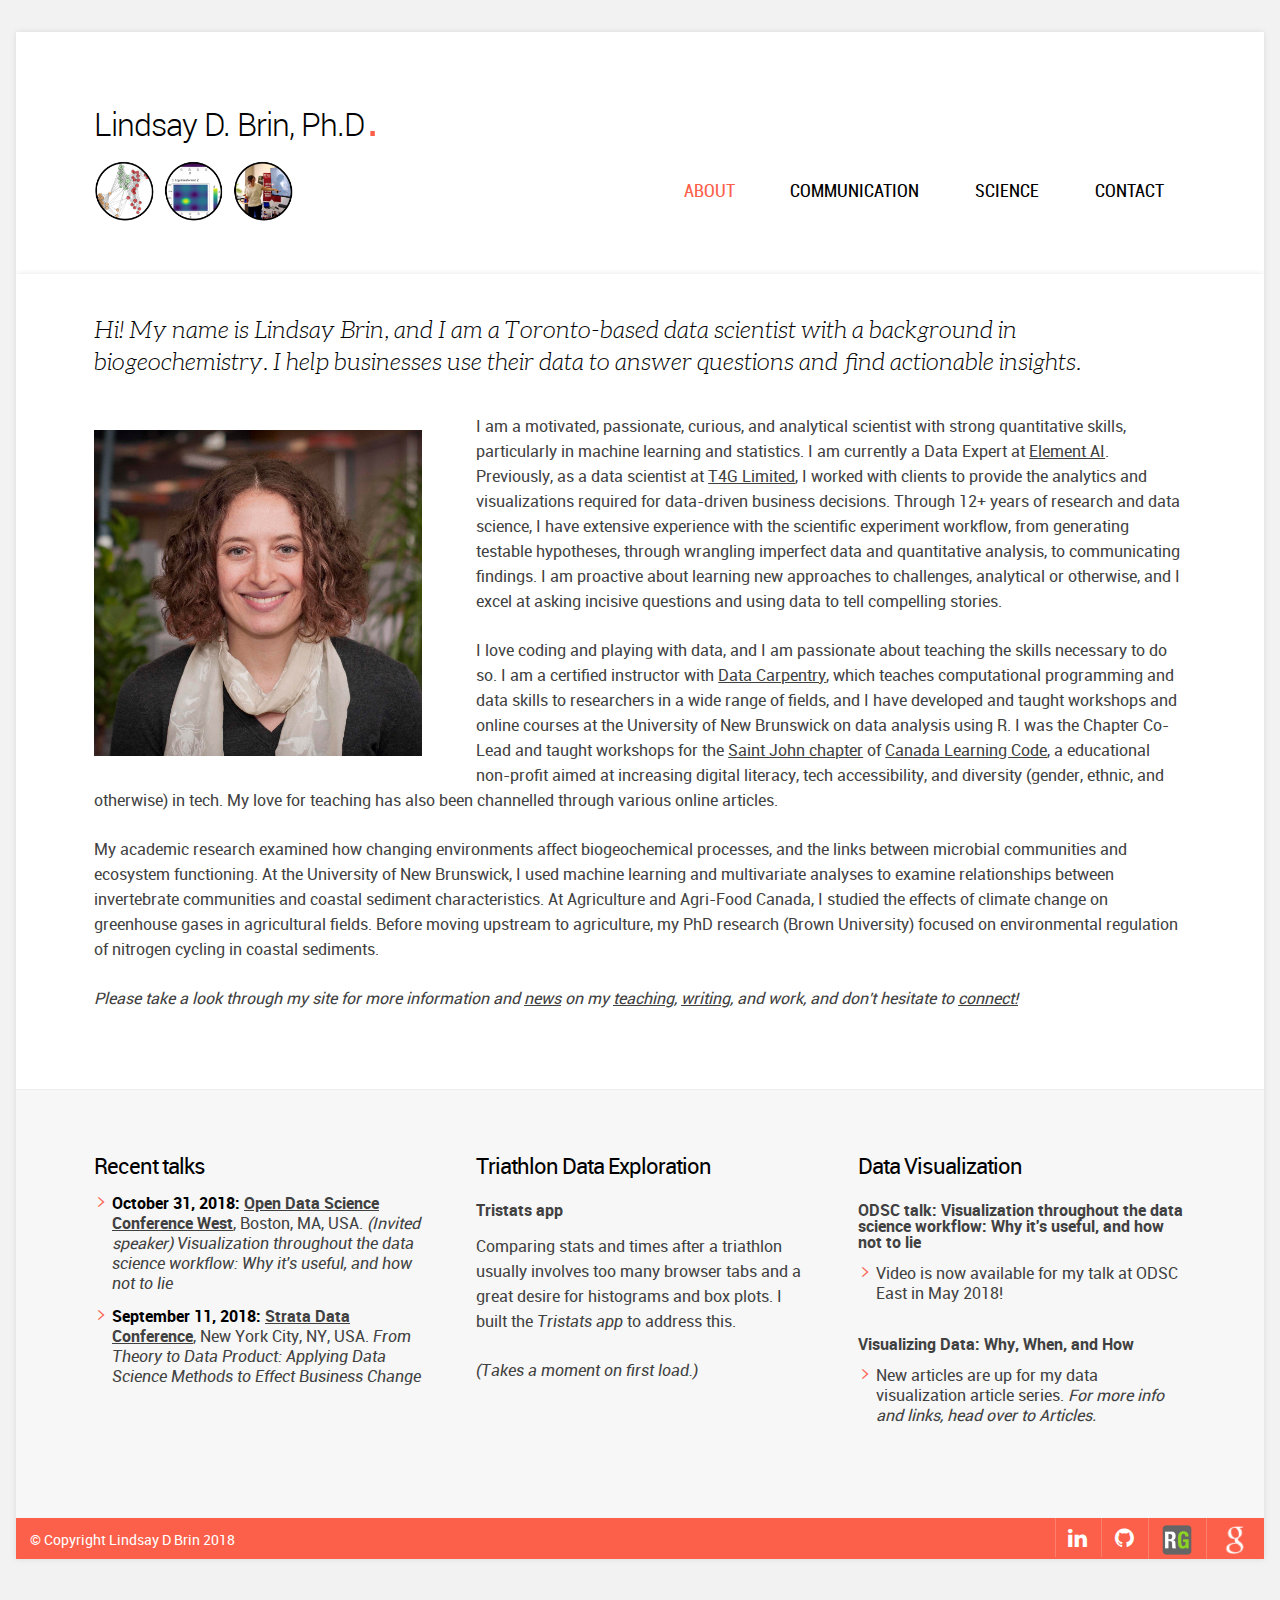
==== index.html @ 1ea26892 "First commit" ====
<!DOCTYPE html>
<!--[if lt IE 7]>      <html class="no-js lt-ie9 lt-ie8 lt-ie7"> <![endif]-->
<!--[if IE 7]>         <html class="no-js lt-ie9 lt-ie8"> <![endif]-->
<!--[if IE 8]>         <html class="no-js lt-ie9"> <![endif]-->
<!--[if gt IE 8]><!--> <html class="no-js"> <!--<![endif]-->
    <head>
        <meta charset="utf-8">
        <!--[if IE]><meta http-equiv="X-UA-Compatible" content="IE=edge,chrome=1"><![endif]-->
        <meta content="width=device-width, initial-scale=1, maximum-scale=1, user-scalable=no" name="viewport">
        <meta content="black" name="apple-mobile-web-app-status-bar-style">

        <title>Lindsay D. Brin</title>
        <meta name="description" content="">

         <link rel="stylesheet" type="text/css" href="css/normalize.min.css">
         <link rel="stylesheet" type="text/css" href="css/main.css">
         <link rel="stylesheet" type="text/css" href="css/flexslider.css">
         <link rel="stylesheet" type="text/css" href="css/font-awesome.css">
         <link rel="stylesheet" type="text/css" href="js/fancybox/jquery.fancybox.css?v=2.1.4" media="screen" />
         <link rel="stylesheet" type="text/css" href="rs-plugin/css/settings.css" media="screen" />
         <script src="js/vendor/modernizr-2.6.2-respond-1.1.0.min.js"></script>
    </head>
    <body>

    <!--[if lt IE 7]>
        <p class="chromeframe">You are using an outdated browser. <a href="http://browsehappy.com/">Upgrade your browser today</a> or <a href="http://www.google.com/chromeframe/?redirect=true">install Google Chrome Frame</a> to better experience this site.</p>
    <![endif]-->


    <!-- Start Outter Wrapper -->
    <div class="outter-wrapper">

                  <!-- Start Main Navigation -->
                	<div class="header-container wrapper">
                	    <header class="clearfix">
                            <h2>Lindsay D. Brin, Ph.D</h2>
                	    	<a  class="active" href="index.html"><img src="img/Circles-logo.png" width="200" alt="Logo" /></a>
                	        <nav id="nav-wrap">
                	        		<ul class="nav" id="nav">
                	            	<li><a class = "active" href="index.html">About</a></li>
                                <li class="nav-parent"><a href="articles.html">Communication</a>
                                  <ul>
                                    <li><a href="articles.html">Articles</a></li>
                                    <li><a href="teaching.html">Teaching & Talks</a></li>
                                    <li><a href="media.html">Media</a></li>
                                  </ul>
                                </li>
                                <li class="nav-parent"><a href="research.html">Science</a>
                                  <ul>
                                    <li><a href="research.html">Research</a></li>
                                    <li><a href="publications.html">Publications and Presentations</a></li>
                                  </ul>
                                </li>
                                <li class="last"><a href="contact.html">Contact</a></li>
                              </ul>
                	        </nav>
                	    </header>
                	</div>
                	<!-- End Main Navigation -->
    </div>
    <!-- End Outter Wrapper -->



    <!-- Start Outter Wrapper / Feature Image -->
    <!--
    <div class="outter-wrapper feature">
    	<img src="img/mock-small.jpg" alt="mock" />
    </div>
    -->
    <!-- End Outter Wrapper -->


    <div class="outter-wrapper">
    	 <!-- Start Main Body -->
    	        <div class="main-container">
    	            <div class="main wrapper clearfix">
    	            	<!-- Start Main Content -->

    	                <div class="main-content">

    	                	<!-- Start Post -->
    	                	<div class="clearfix">
    	                	   <!-- <h1>Lindsay D Brin</h1> -->


    	                       <div>
                               <br />
    	                       		<p class="lead"> Hi!  My name is Lindsay Brin, and I am a Toronto-based data scientist with a background in biogeochemistry. I help businesses use their data to answer questions and find actionable insights. </p>

    	                       		<div class="third">
                                  <img src="img/LindsayBrin_square_500KB.jpg" alt = "mock"/>
                                  <!-- <img src="img/home_pic.jpg" alt="mock"/> -->
    	                       		</div>
                                   <p>I am a motivated, passionate, curious, and analytical scientist with strong quantitative skills, particularly in machine learning and statistics. I am currently a Data Expert at <a href = "https://www.elementai.com"><u>Element AI</u></a>. Previously, as a data scientist at <a href = "http://www.t4g.com/work/services/analytics/"><u>T4G Limited</u></a>, I worked with clients to provide the analytics and visualizations required for data-driven business decisions. Through 12+ years of research and data science, I have extensive experience with the scientific experiment workflow, from generating testable hypotheses, through wrangling imperfect data and quantitative analysis, to communicating findings. I am proactive about learning new approaches to challenges, analytical or otherwise, and I excel at asking incisive questions and using data to tell compelling stories. </p>

                                   <p>I love coding and playing with data, and I am passionate about teaching the skills necessary to do so. I am a certified instructor with <a href="http://www.datacarpentry.org"><u> Data Carpentry</u></a>, which teaches computational programming and data skills to researchers in a wide range of fields, and I have developed and taught workshops and online courses at the University of New Brunswick on data analysis using R. I was the Chapter Co-Lead and taught workshops for the <a href="https://www.facebook.com/learningcodenb/"><u>Saint John chapter</u></a> of <a href = "https://www.canadalearningcode.ca"><u>Canada Learning Code</u></a>, a educational non-profit aimed at increasing digital literacy, tech accessibility, and diversity (gender, ethnic, and otherwise) in tech. My love for teaching has also been channelled through various <a href = "articles.html">online articles</a>. </p>

                                   <p> My academic research examined how changing environments affect biogeochemical processes, and the links between microbial communities and ecosystem functioning. At the University of New Brunswick, I used machine learning and multivariate analyses to examine relationships between invertebrate communities and coastal sediment characteristics. At Agriculture and Agri-Food Canada, I studied the effects of climate change on greenhouse gases in agricultural fields. Before moving upstream to agriculture, my PhD research (Brown University) focused on environmental regulation of nitrogen cycling in coastal sediments.</p>

                                   <i><p> Please take a look through my site for more information and <a href="media.html"><u>news</u></a> on my <a href="teaching.html"><u>teaching</u></a>, <a href = "articles.html"><u>writing</u></a>, and work, and don't hesitate to <a href="contact.html"><u>connect!</u></a></p></i>

    	                       </div>

    						<!-- Finish Main Content -->
    	                	</div>
    	                </div>

    	        	</div> <!-- #main -->
    	        </div> <!-- #main-container -->


<!-- Widget Footer Goes Here -->

<!-- Start Widget Footer -->
		<div class="widget-footer main clearfix">
			<div class="wrapper clearfix">

				<!-- Start Column -->
				<div class="third widget">
					<h4>Recent talks</h4>
					<ul>

                        <li> <b> October 31, 2018: <a href="https://odsc.com/california"><u>Open Data Science Conference West</u></a></b>, Boston, MA, USA. <i>(Invited speaker)</i> <em>Visualization throughout the data science workflow: Why it's useful, and how not to lie</em> </li>

                        <li> <b> September 11, 2018: <a href="https://conferences.oreilly.com/strata/strata-ny"><u>Strata Data Conference</u></a></b>, New York City, NY, USA. <em>From Theory to Data Product: Applying Data Science Methods to Effect Business Change</em></a> </li>
					</ul>
				</div>

				<!-- Start Column -->
				<div class="third widget">
					<h4>Triathlon Data Exploration</h4>
          <h6><a href = "https://tristats.herokuapp.com"> Tristats app</h6>
					<p>
            Comparing stats and times after a triathlon usually involves too many browser tabs and a great desire for histograms and box plots.  I built the <em>Tristats app</em> to address this.</a>
          </p>
          <p>
            <em>(Takes a moment on first load.)</em>
          </p>

				</div>

				<!-- Start Column -->
				<div class="third widget last">
					<h4> Data Visualization</h4>
					<ul>
            <h6> <a href = "https://youtu.be/FnkOnIbamPU">ODSC talk: Visualization throughout the data science workflow: Why it's useful, and how not to lie </h6>
              <li>
                Video is now available for my talk at ODSC East in May 2018!</a>
              </li>
            <h6><a href = "http://www.t4g.com/insights/data-visualization-data-science-workflow-1/">Visualizing Data: Why, When, and How</a></h6>
              <li>
                New articles are up for my data visualization article series. <i><a href = "articles.html">For more info and links, head over to Articles.</i></a>
              </li>
          </ul>
                </div>


				<!-- Start Column -->
				<div class="third widget last">

					<h4>  </h4>
					<ul>
                    </ul>
				</div>

			</div>
		</div>
<!-- End Widget Footer -->



    	<!-- Start Footer -->
    	<footer>
    		<div class="clearfix">
    			<div class="foot right">
    				<!-- Social Media icons -->
            <ul class="social-link">
              <li>
                <a href="https://www.linkedin.com/in/lindsaydbrin/"><em class="icon-linkedin"></em></a>
              </li>
              <li>
                <a href="https://github.com/lindsaydbrin"><em class="icon-github"></em></a>
              </li>
              <li>
                <a href="https://www.researchgate.net/profile/Lindsay_Brin/"> <img src="img/icon-researchgate.png" height="30" alt="mock" /> </a>
              </li>
              <li>
                <a href="http://scholar.google.ca/citations?user=WDHsIPwAAAAJ&hl=en"> <img src="img/icon-googlewhite.png" height="30"></em></a>
              </li>
    				</ul>
    			</div>
    			<!-- Copyright Info -->
    			<div class="foot left">&copy; Copyright Lindsay D Brin 2018</div>
    		</div>
    	</footer>

		<!-- Finish Outer Wrapper -->
		</div>




		<!-- Start Scripts -->
		<script type="text/javascript" src="js/vendor/jquery-1.8.3.min.js"></script>

		<script type="text/javascript" src="js/fitvids.min.js"></script>
		<script type="text/javascript" src="js/fancybox/jquery.fancybox.js?v=2.1.4"></script>
		<script type="text/javascript" src="js/placeholder.js"></script>
		<script type="text/javascript" src="js/jquery.flexslider-min.js"></script>
		<script type="text/javascript" src="js/mosaic.1.0.1.min.js"></script>
		<script type="text/javascript" src="js/cleantabs.jquery.js"></script>
		<script type="text/javascript" src="rs-plugin/js/jquery.themepunch.plugins.min.js"></script>
		<script type="text/javascript" src="rs-plugin/js/jquery.themepunch.revolution.min.js"></script>
		<script type="text/javascript" src="js/rs-slider.js"></script>
		<script type="text/javascript" src="js/main.js"></script>


		<!-- Start Google Analytics -->
		<script>
			var _gaq=[['_setAccount','UA-XXXXX-X'],['_trackPageview']];
			(function(d,t){var g=d.createElement(t),s=d.getElementsByTagName(t)[0];
			g.src=('https:'==location.protocol?'//ssl':'//www')+'.google-analytics.com/ga.js';
			s.parentNode.insertBefore(g,s)}(document,'script'));
		</script>

	</body>
</html>
---- css/main.css ----
/*
Theme Name: Soap
Description: Creative Business Portfolio
Theme URI: http://themeforest.net/
Author: Kenny Williams
Author URI: http://make-lemonade.co  // http://hirekenny.com.au
Version: 1.0
*/


/* ==========================================================================
   TABLE OF CONTENTS
   
   01. Theme Base Settings
   02. Theme Colors
   03. Logo
   04. Main Navigation Styles
   05. Main Container General Layout Styles
   06. Typography
   07. Block Elements
   08. Lists
   09. Paging and Comments
   10. Graphs
   11. Buttons
   12. Tables
   13. Forms
   14. Mosaic Styles
   15. Columns
   16. Pricing Table
   17. Message Boxes
   18. Tabs
   19. Toggles
   20. Isotope styles
   21. Widget Footer Styles
   22. Footer Styles
   23. Author's custom styles
   24. Media Queries 768
   25. Media Queries 600
   26. Media Queries 480
   27. Media Queries 1140
   28. Fonts
   29. Helper classes
   30. Print styles
   
   ========================================================================== */




/* ==========================================================================
   01. Theme Base Settings
   ========================================================================== */
   
body { font-size: 1em; line-height: 1.4; padding: 2em 1em 4em; }
::-moz-selection { background: #b3d4fc; text-shadow: none; }
::selection { background: #b3d4fc; text-shadow: none; }
.chromeframe { margin: 0.2em 0; background: #ccc; color: #000; padding: 0.2em 0;}
img { vertical-align: middle; border: none; }
a{ text-decoration: none; }
ol, ul{ margin: 0; padding: 0; }
body {-webkit-font-smoothing: antialiased; font-smooth: always; text-shadow: 1px 1px 1px rgba(0,0,0,0.004); font: 16px/25px 'robotoregular'; }
.outter-wrapper{ background-color: #fff; max-width: 1440px; margin: 0 auto; 
-webkit-box-shadow:  0px 0px 6px 0px rgba(0, 0, 0, .1); 
box-shadow:  0px 0px 6px 0px rgba(0, 0, 0, .1);
padding: 0em;
}
.wrapper { max-width: 1140px; margin: 0 auto; padding: 1.5em; -webkit-box-sizing: border-box; -moz-box-sizing: border-box; box-sizing: border-box; }



/* ==========================================================================
   02. Theme Colours
   ========================================================================== */
body{
   	background: url(../img/tile.png) repeat 0 0 #f2f2f2;  /* Background for Site */
}

html, button, input, select, textarea, a { 
	color: #414141; /* General Body Text Color*/
}

.main ul li:before, h1, h1 a, h3, h2 span, h4 span, h5 span, h6 span, .main a:hover, .feature a:hover, cite, nav a.active, #nav a:hover, #nav ul a:hover,  
.more:before, ol > li:before, .cta a:hover, .error[generated=true], #nav ul li a:hover, ul.pagination li a.active, ul.comments h5 a, h2:after, .tweet a, 
.meta.option-set a.selected, .tp-caption.heading:after, .tp-caption.cite, .icon-thirds li:hover em:before,  .tab-nav li.active, ul.toggle .toggle-btn.active,
.boxed ul.social-link a:hover, .boxed h5{
	color: #fc604a; /* Feature Color*/
}
   
a.btn, input[type=button], input[type=submit], #menu-icon, ol.graphs > li div, .highlight,
.flex-control-paging li a.flex-active, ul.pagination .left a:hover, ul.pagination .right a:hover, ul.paging a:hover span, footer, .price.price-feature h3, 
.btn.active:hover, .tp-caption.btn a{
	background-color: #fc604a; /* Button Back Ground Color*/
	color: #fff; /* Button Text Color*/
}

a.btn:hover, input[type=button]:hover, input[type=submit]:hover, #menu-icon.active, .btn.active, .price h3, .tp-caption.btn a:hover  {
	background-color: #646d72; /* Button Back Ground Color on Hover*/
	color: #fff;
}

h1 span, h2, h3 span, h2 a, h4, h5, .nav a, #response .success, .success:before, #response .failure, pre, .main h1 a:hover,  
strong, b, .lead, .main table th, blockquote, .more, .cta a, .tweet, ul.pagination li a, ul.comments h5 a:hover, .caption h1{
	color: #000000; /* Headings Color*/
} 

.tweet{
	color: #55575b;	
}

h6.tags a, .meta, .meta a, aside ul li a, aside ul li, .widget-footer .tweet:before, .text-seperator h5, .boxed ul.social-link a{
	color: #cacaca;
}
hr, hr.dash, hr.dots, .right-aside, blockquote.right, .widget-footer, .widget-footer .fourth.widget, fieldset, .main table, .main table th, .main table td, .main ul.meta li,
.recentwork, .text-seperator, .tab-nav li.active, .tab-content-block, .tab-nav li, ul.toggle li, .boxed ul.social-link{
	border-color: #ededed!important;
}





/* ==========================================================================
   03. Logos
   ========================================================================== */  
.logo{
	max-width: 146px; /* Update width to suite your own logo size */
}





/* ==========================================================================
   04. Main Navigation Styles
   ========================================================================== */
.logo{
	display: inline-block;
	float: left;
}   
.logo img, .logo-foot img{
	width: 100%;
}   
.header-container nav{
	float: right;
	margin-top: 10px;
}
.header-container .nav li{
	float: left;
	position: relative;
	margin: 0 .4em;
}
.nav a{
	text-transform: uppercase;
	white-space: nowrap;
	-webkit-transition: all 250ms ease-in-out;
	-moz-transition: all 250ms ease-in-out;
	-ms-transition: all 250ms ease-in-out;
	-o-transition: all 250ms ease-in-out;
	transition: all 250ms ease-in-out;
	font: 18px 'RobotoCondensed';
	padding: 0.3em 1.2em 0.5em;
}
.nav-parent a{
	-webkit-transition: all 0ms ease-in-out;
	-moz-transition: all 0ms ease-in-out;
	-ms-transition: all 0ms ease-in-out;
	-o-transition: all 0ms ease-in-out;
	transition: all 0ms ease-in-out;
}

#menu-icon {
	display: none;
	font-family: 'RobotoCondensed';
	font-size: 20px;
	-webkit-transition: all 250ms ease-in-out;
	-moz-transition: all 250ms ease-in-out;
	-ms-transition: all 250ms ease-in-out;
	-o-transition: all 250ms ease-in-out;
	transition: all 250ms ease-in-out;
}
#menu-icon span{
	width: 32px;
	height: 23px;
	display: inline-block;
	padding-right: 10px;
	position: relative;
	top: -2px;
}
#menu-icon span img{
	width: 100%;	
}
nav #nav{
	margin-top: 10px;
}
#nav ul {
	position: absolute;
	display: none;
	min-width: 160px;
	z-index: 10000;
	background: #fff;
	margin-top: 0;
	border-bottom: 5px solid #fc604a;
	-webkit-box-sizing: border-box;
	-moz-box-sizing: border-box;
	box-sizing: border-box;
	-webkit-box-shadow:  -2px 0px 2px -2px rgba(0, 0, 0, .2);
	box-shadow:  -2px 0px 2px -2px rgba(0, 0, 0, .2);
}
#nav ul li {
	float: none;
	margin: 0;
	padding-left: 10px;
	padding: 0.4em;
}
#nav ul li:first-child{
	padding-top: .7em;
}
#nav ul li a{
	padding-left: .9em;
	padding-top: .2em;
	font-size: 16px;
}
#nav li:hover > ul, #nav li.nav-parent.hover ul {
	display: block!important; 
}







/* ==========================================================================
   05. Main Container General Layout Styles
   ========================================================================== */
.header-container header{
	padding-top: 40px;
	padding-bottom: 25px;
}   
.main-container{
	padding: 15px 0 30px;
}
.main-container .wrapper{
	padding-top: 0;
}
.main-content.full{
	width: 100%;
	float: none;
}
.main-content img, .right-aside img{
	max-width: 100%;
	border: none;
	margin: 1em 0;
	-webkit-box-sizing: border-box;
	-moz-box-sizing: border-box;
	box-sizing: border-box;
}
a img{
	position: relative;
}
.right-aside{
	border-left-style: solid;
	border-left-width: 1px;
	-webkit-box-sizing: border-box;
	-moz-box-sizing: border-box;
	box-sizing: border-box;
	padding-left: 2em;
}
.right-aside img{
	width: 100%;
}
.left-aside{
	clear: right;
}
a{
	-webkit-transition: all 250ms ease-in-out;
	-moz-transition: all 250ms ease-in-out;
	-ms-transition: all 250ms ease-in-out;
	-o-transition: all 250ms ease-in-out;
	transition: all 250ms ease-in-out;
}
/* Featured Block*/
.outter-wrapper.feature{
	box-shadow: none;
	position: relative;
	z-index: 10;
}
.outter-wrapper.feature .wrapper{
	padding-bottom: 0;
	padding-top: 0;
}
.outter-wrapper.feature:after{
	-webkit-box-shadow:  2px 0px 3px -2px rgba(0, 0, 0, .2);
	box-shadow:  2px 0px 3px -2px rgba(0, 0, 0, .2);
	position: absolute;
	right: 0px;
	height: 100%;
	display: block;
	content: "";
	width: 5px;
	top: 0;
}
.outter-wrapper.feature:before{
	-webkit-box-shadow:  -2px 0px 3px -2px rgba(0, 0, 0, .2);
	box-shadow:  -2px 0px 3px -2px rgba(0, 0, 0, .2);
	position: absolute;
	left: 0px;
	height: 100%;
	display: block;
	content: "";
	width: 5px;
	top: 0;
}
.feature .flexslider, .feature .flexslider-quote{
	margin-bottom: 0;
}
.feature .flex-control-nav.flex-control-paging{
	display: none;
}
.feature iframe, .feature img{
	margin: 0;
	width: 100%;
}
.feature.map iframe{
	filter: url("data:image/svg+xml;utf8,<svg xmlns=\'http://www.w3.org/2000/svg\'><filter id=\'grayscale\'><feColorMatrix type=\'matrix\' values=\'0.3333 0.3333 0.3333 0 0 0.3333 0.3333 0.3333 0 0 0.3333 0.3333 0.3333 0 0 0 0 0 1 0\'/></filter></svg>#grayscale"); /* Firefox 10+ */
	filter: gray; /* IE6-9 */
	-webkit-filter: grayscale(99%); /* Chrome 19+ & Safari 6+ */
	-webkit-transition: all .6s ease;  /* Fade to color for Chrome and Safari */
	 /*-webkit-backface-visibility: hidden;  Fix for transition flickering */
}
.feature.map .gmnoprint{
	filter: url("data:image/svg+xml;utf8,<svg xmlns=\'http://www.w3.org/2000/svg\'><filter id=\'grayscale\'><feColorMatrix type=\'matrix\' values=\'1 0 0 0 0, 0 1 0 0 0, 0 0 1 0 0, 0 0 0 1 0\'/></filter></svg>#grayscale");
	    -webkit-filter: grayscale(0%);
}
.fullwidthbanner-container{
	width:100% !important;
	position:relative;
	padding:0;
	max-height:700px !important;
	overflow:hidden;
	border: none!important;

}



/* ==========================================================================
   06. Typography
   ========================================================================== */
h1, h2, h3, h4, h5, h6, p{
	word-wrap: break-word;
} 
p{
	margin-bottom: 1.5em;
}  
h1, h2, h3, h4, h5, h6{ 
	font-weight: normal;
	line-height: 100%;
	letter-spacing: -1px;
	margin: 25px 0 .5em;
}
h1.super{
	font-size: 100px;
	margin-bottom: -30px;
}
h1{
	font-size: 48px;
}
h2{
	font-size: 32px;
	margin-top: 15px;
}
h2:after, .tp-caption.heading:after{
	content: ".";
	font-size: 66px;
	line-height: 0;
}
h3{
	font-size: 26px;
}
h4{
	font-size: 22px;
}
h5{
	font-size: 18px;
}
h6{
	font-size: 16px;
	letter-spacing: 0px;
	position: relative;
}
blockquote h6{
	top: -1.4em;
}

ul.meta{
	margin-bottom: 12px;
}
ul.meta li:before{
	display: none;
}
.main ul.meta li{
	border-top-style: solid;
	border-top-width: 1px;
	padding: .7em 0;
	font-size: 14px;
	text-transform: uppercase;
	font-family: 'RobotoCondensed';
}
h6.date{
	margin-top: 0;
}
h6.tags a:before{
	 font-family: 'bulletsregular';
	 content: "p";
}
h1, h2, h3{
	font-family: 'RobotoLight';
}
strong, h5, h6, b, .more, ol > li:before{
	font-family: 'robotobold';
	font-weight: normal;
}
em{ 
	font-style: normal;
	font-family: 'robotoitalic'; 
}
.lead, blockquote{
	font-size: 24px;
	line-height: 32px;
	font-family: 'aleolightitalic';
}
.lead{
	margin-top: 0;
}
.highlight{
	position: relative;
	padding: 0;
	margin-right: -.2em;
	margin-left: -.2em;
	display: inline-block;
}
.highlight:before, .highlight:after{
	content: "";
	position: relative;
}
.highlight:before{
	left: 0px;
	top: 24px;
	width: 0px;
	height: 0px;
	border-style: solid;
	border-width: 26px 13px 0 0;
	border-color: #ffffff transparent transparent transparent;
	
}
.highlight:after{
	right: 0px;
	top: -24px;
	width: 0px;
	height: 0px;
	border-style: solid;
	border-width: 0 0 26px 13px;
	border-color: transparent transparent #ffffff transparent;
}

.main-container a{
	-webkit-transition: all 250ms ease-in-out;
	-moz-transition: all 250ms ease-in-out;
	-ms-transition: all 250ms ease-in-out;
	-o-transition: all 250ms ease-in-out;
	transition: all 250ms ease-in-out;
	cursor: pointer;
}




/* ==========================================================================
   07. Block Elements
   ========================================================================== */
hr { display: block; height: 1px; border: 0; border-top-style: solid; border-top-width: 1px; padding: 0; margin: 2.5em 0; }
hr.dash { display: block; height: 1px; border: 0; border-top-style: solid; border-top-width: 1px; margin: 2.5em 0; padding: 0; }
hr.dots { display: block; height: 1px; border: 0; border-top-style: solid; border-top-width: 1px; margin: 2.5em 0; padding: 0; }
.feature hr{
	border-width: 3px;
	margin-top: 0;
	margin-bottom: 0;
}
.vertical-spacer{
	height: 200px;
}
.text-seperator{
	display: block; height: 1px; border: 0; border-top-style: solid; border-top-width: 1px; padding: 0; margin: 3em 0; text-align: left;
}
.text-seperator h5{
	position: relative;
	background: #fff;
	top: -12px;
	display: inline-block;
	padding-left: 0em;
	padding-right: 1em;
	margin: 0;
	font-family: 'RobotoLight';
	text-transform: uppercase;
	font-size: 16px;
	letter-spacing: 0;
}
pre{
	font-family: Consolas,Menlo,Monaco,Lucida Console,Liberation Mono,DejaVu Sans Mono,Bitstream Vera Sans Mono,Courier New,monospace,serif;
	margin-bottom:10px;
	overflow:auto;
	width:auto;
	padding: 0 1em;
	background-color:#fff;
	background: #ffffff;
	background: url([data-uri]);
	background: -moz-linear-gradient(top,  #ffffff 0%, #ffffff 51%, #efefef 51%);
	background: -webkit-gradient(linear, left top, left bottom, color-stop(0%,#ffffff), color-stop(51%,#ffffff), color-stop(51%,#efefef));
	background: -webkit-linear-gradient(top,  #ffffff 0%,#ffffff 51%,#efefef 51%);
	background: -o-linear-gradient(top,  #ffffff 0%,#ffffff 51%,#efefef 51%);
	background: -ms-linear-gradient(top,  #ffffff 0%,#ffffff 51%,#efefef 51%);
	background: linear-gradient(to bottom,  #ffffff 0%,#ffffff 51%,#efefef 51%);
	filter: progid:DXImageTransform.Microsoft.gradient( startColorstr='#ffffff', endColorstr='#efefef',GradientType=0 );
	background-size: 100% 60px;
	line-height: 30px;
}
iframe{
	margin-top: 0em;
	margin-bottom: 1em;
	background-color: #efefef;
	width: 100%;
}
.fluid-width-video-wrapper{
	margin-bottom: 2em;
	background-color: #ffffff;
	margin-top: 0em;
}
.fluid-width-video-wrapper iframe{
	width: 100%;
	padding: 0;
	margin: 0;
}
blockquote.right, blockquote.left{
	margin: 0 3% 3%;
	-moz-box-sizing:border-box;
	-webkit-box-sizing:border-box;
	box-sizing:border-box;
}
blockquote.right{
	border-left-style: solid; 
	border-left-width: 1px;
	padding-left: 1.3em;
}
blockquote{
	margin-right: 0;
	margin-left: 0;
}
cite{
	display: block;
	font-family: 'RobotoCondensed';
	font-style: normal;
	font-size: 16px;
	text-transform: uppercase;
	margin-top: 1em;
}
.tweet, .post-type-quote{
	font-size: 28px;
	font-family: 'aleolightitalic';
	line-height: 36px;
	padding-left: 2.2em;
	position: relative;
}
.post-type-quote{
	padding-left: 0;
	margin-top: 0;
}
aside .tweet{
	font-size: 18px;
	line-height: 26px;
	padding-left: 0;
	font-family: 'aleolightitalic';
}
.tweet:before, aside .tweet .meta:before{
	content: "L";
	font-family: 'socialicoregular';
	font-size: 70px;
	color: #cad2d7;
	position: absolute;
	left: 0;
	top: 10px;
}
aside .tweet:before{
	display: none;
}
aside .tweet .meta{
	margin-top: 3em;
	position: relative;
	padding-left: 38px;
}
aside .tweet .meta:before{
	font-size: 40px;
	top: 2px;
}
aside ul li:before{
	display: none;
}
aside ul li{
	border-top: 1px solid #ededed;
	padding: .7em 0!important;
	font-size: 14px;
	text-transform: uppercase;
	font-family: 'RobotoCondensed';
}
.recentwork .mosaic-block{
	margin-bottom: .5em;
	margin-top: .5em;
}
.recentwork{
	margin-bottom: 1em;
}



/* ==========================================================================
  08. Lists
   ========================================================================== */   
.main ul, .main ol{
	margin-bottom: 12px;
}
.main ul li > ul, .main ol li > ol{
	margin-bottom: 0;
	margin-left: -5px;
}
.main ul li.parent{
	padding-bottom: 0;
}   
.main ul li, .more{
	list-style-type: none;
	line-height: 20px;
	padding-top: 5px;
	padding-bottom: 8px;
	position: relative;
	padding-left: 22px;
}
.main ul li{
	padding-left: 18px;
}
.more:before{
	content: "g";
	font-family: 'bulletsregular';
	font-size: 16px;
	left: 3px;
	top: 6px;
	position: absolute;
}
.main ul li:before{
	content: "s";
	font-family: 'bulletsregular';
	font-size: 14px;
	left: 4px;
	top: 6px;
	position: absolute;
}
.main ol{
	margin-left: 22px;
}
ol {
    counter-reset:li; /* Initiate a counter */
    margin-left:0; /* Remove the default left margin */
    padding-left:0; /* Remove the default left padding */
}
ol > li {
    position:relative; /* Create a positioning context */
    list-style:none; /
	margin: 0 0 0 1em;
	padding-top: 3px;
	padding-bottom: 5px;
	padding-left: 0px;
}
ol > li:before {
    content:counter(li) "."; /* Use the counter as content */
    counter-increment:li; /* Increment the counter by 1 */
    position:absolute;
    top:-2px;
    left:-1.5em;
    -moz-box-sizing:border-box;
    -webkit-box-sizing:border-box;
    box-sizing:border-box;
    width:1.5em;
    margin-right:8px;
    padding:4px;
    text-align:center;
}
li ol,li ul {margin-top:6px;}
ol ol li:last-child {margin-bottom:0;}

ul.archive li{
	display: inline-block;
	min-width: 40%;
}


/* ============= Sitemap ===============*/  
ul.sitemap{
	display: table;
	width: 100%;
}
ul.sitemap li{
	display: table-cell;
	padding-left: 0;
	padding: 1px;
}
ul.sitemap li a{
	background: #f5f5f5;
	display: block;
	padding: 1em;
}
ul.sitemap li:before{
	display: none;
}
ul.sitemap li ul{
	margin-left: 1em;
}
ul.sitemap li ul li{
	display: block;
	padding-left: 18px;
	padding-bottom: 1em;
}
ul.sitemap li ul li:before{
	content: "s";
	font-family: 'bulletsregular';
	font-size: 16px;
	left: 3px;
	top: 6px;
	position: absolute;
	display: block;
}
ul.sitemap li ul li a{
	background: transparent;
	padding: .2em;
}





/* ==========================================================================
  09. Paging and Comments
   ========================================================================== */ 
ul.pagination{
	text-align: center;
}
ul.pagination li:before, ul.paging li:before{
	display: none;
}
ul.pagination li, ul.paging li{
	padding-left: 0;
	display: inline;
	font-size: 20px;
	font-family: 'robotobold';
	padding: .3em;
	cursor: pointer;
}
ul.pagination li a.active{
	/* see theme colours */
}
ul.pagination .left a, ul.pagination .right a, ul.paging a span{
	color: #fff;
	font-family: 'bulletsregular';
	-webkit-border-radius: 3px;
	-moz-border-radius: 3px;
	border-radius: 3px;
	background: #e8e8e8;
	padding: .3em .5em .2em;
}
ul.pagination .right a, ul.paging .right span{
	padding-right: .4em;
	padding-left: .6em;
}
ul.pagination .left:hover, ul.pagination .right:hover{
	/* see theme colours */
}
ul.paging{
	margin-top: 30px;
}
ul.paging a{
	font-size: 18px;
}



/* ============= Comments ===============*/
ul.comments li{
	line-height: 20px;
	padding: 0em;
}
ul.comments li div{
	padding: 1em 2%;
}
ul.comments li li div{
	padding-left: 4%;
}
ul.comments li li li div{
	padding-left: 6%;
}
ul.comments li li li li div{
	padding-left: 8%;
}
ul.comments li > ul{
	margin: 0;
}
ul.comments .odd{
	background: #f5f5f5;
} 
ul.comments li:before{
	display: none;
}
ul.comments h5, ul.comments h6{
	display: inline;
	font-size: 18px;
	letter-spacing: 0;
}
ul.comments h6{
	color: #b1b4ba;
	font-size: 14px;
	margin-left: 1em;
}
ul.comments li p{
	margin-top: .5em;
	margin-bottom: .5em;
}




/* ==========================================================================
   10. Graphs
   ========================================================================== */
ol.graphs{
	margin: 0 0 2em;
}
ol.graphs > li:before{
	display: none;
}
ol.graphs > li{
	-webkit-border-radius: 3px;
	-moz-border-radius: 3px;
	border-radius: 3px;
	margin-bottom: .4em;
	font-family: 'robotobold';
	background: #f5f5f5;
	padding: 0;
}
ol.graphs > li div{
	-webkit-border-radius: 3px;
	-moz-border-radius: 3px;
	border-radius: 3px;
	padding: .2em 2%;
}
ol.graphs > li span{
	float: right;
}
.per-10{
	width: 6%;
}
.per-20{
	width: 16%;
}
.per-30{
	width: 26%;
}
.per-40{
	width: 36%;
}
.per-50{
	width: 46%;
}
.per-60{
	width: 56%;
}
.per-70{
	width: 66%;
} 
.per-80{
	width: 76%;
}
.per-90{
	width: 86%;
}
.per-100{
	width: 96%;
}





/* ==========================================================================
   11. Buttons
   ========================================================================== */
a.btn, input[type=button], input[type=submit]{
	border: none;
	color: #fff;
	font-weight: normal;
	font-size: 18px;
	-webkit-border-radius: 3px;
	-moz-border-radius: 3px;
	border-radius: 3px;
	padding: .4em 1.8em;
	white-space: nowrap;
	display: inline-block;
	-webkit-transition: all 250ms ease-in-out;
	-moz-transition: all 250ms ease-in-out;
	-ms-transition: all 250ms ease-in-out;
	-o-transition: all 250ms ease-in-out;
	transition: all 250ms ease-in-out;
	margin-bottom: .5em;
	margin-top: .5em;
}
input[type=button], input[type=submit]{
	padding: .6em 1.8em;
}
a.btn:hover{
	color: #fff;
}
a.small-btn{
	font-size: 14px;
	padding: .4em 1.2em;
}
a.xsmall-btn{
	font-size: 12px;
	padding: .2em .9em;
}
a.btn [class^="icon-"],
a.btn [class*=" icon-"]{
	padding-right: 5px;
	padding-left: 5px;
}




/* ==========================================================================
   12. Tables
   ========================================================================== */
.main table{
	border-style: solid;
	border-width: 1px;	
	text-align: left;
	width: 100%;
	background: #ffffff;
}
.main table th{
	padding: .5em;
	border-style: solid;
	border-width: 1px;	
	background-color: #ebedef;
	vertical-align: top;	
}
.main table td{
	padding: .5em;
	border-style: solid;
	border-width: 1px;	
	vertical-align: top;	
}
.main table tr:nth-child(2n+1){
	background-color: #f8f8f8;
}




/* ==========================================================================
   13. Forms
   ========================================================================== */
form{
	margin-top: 3em;
}
fieldset{
	padding: 1em;
	-webkit-border-radius: 3px;
	-moz-border-radius: 3px;
	border-radius: 3px;
	border-style: solid;
	border-width: 1px;
	margin-bottom: 1em;
}
fieldset fieldset{
	background: #ffffff;
}
label{
	font-weight: normal;
	font-family: 'robotobold';
	padding-right: 1em;
	display: block;
}
input[type=text],  input[type=email], input[type=password], textarea, input[type=tel],  input[type=range], input[type=url]{
 	border: none;
	background: #f2f2f2;
	padding: 14px 2%;
	font-family: 'RobotoLight';
	color: #969ca5;
	-webkit-border-radius: 3px;
	-moz-border-radius: 3px;
	border-radius: 3px;
	display: inline-block;
	outline: none;
	margin-bottom: 1em;
	resize: none;
	display: block;
	width: 100%;
	-webkit-appearance: none;
	-webkit-box-sizing: border-box;
	-moz-box-sizing: border-box;
	box-sizing: border-box;
}
input[type=text]:focus, textarea:focus, input[type=email]:focus, input[type=password]:focus{
 	background: #f9f9f9;
}
input.half{
	width: 48%;
	margin-right: 4%;
}
input.full, textarea.full{
	width: 100%;
}
input.field-last{
	padding: 14px 2%;
	margin-right: 0;
}
 
textarea{
	width: 100%;
	height: 140px;
	display: block;
	resize: none;
	outline: none;
}
select, input[type=radio], input[type=checkbox] {
	margin-bottom: 1em;
	margin-right: 6px;
}
.error[generated=true] {
	font-size: 14px;
	font-family: 'robotoitalic';
}




/* ==========================================================================
   14. Mosaic Styles
   ========================================================================== */
.mosaic-block {
	position:relative;
	overflow:hidden;
	width:100%;
	background:#ffffff url(../img/progress.gif) no-repeat center center;
	margin: 0 0 2em;
	border: none;
	-webkit-box-sizing: border-box;
	-moz-box-sizing: border-box;
	box-sizing: border-box;
}
.mosaic-block img{
	margin: 0;
	border: none;
}
.mosaic-backdrop {
	display:none;
	top:0;
	height:100%;
	width:100%;
	background:#fff;
}	
.mosaic-overlay {
	display:none;
	z-index:5;
	position:absolute;
	width:100%;
	height:100%;
	background:#111;
}		
.fade .mosaic-overlay {
	background:url(../img/hover-magnify.png) no-repeat center center;
	background-color: rgba(0, 0, 0, .3);
	opacity:0;
	-ms-filter: "progid:DXImageTransform.Microsoft.Alpha(Opacity=00)";
	filter:alpha(opacity=00);
	display:none;
}
.fade .mosaic-overlay.link {
	background:url(../img/hover-gotopost.png) no-repeat center center;
	background-color: rgba(0, 0, 0, .3);
	opacity:0;
	-ms-filter: "progid:DXImageTransform.Microsoft.Alpha(Opacity=00)";
	filter:alpha(opacity=00);
	display:none;
}





/* ==========================================================================
   15. Columns
   ========================================================================== */
.full{
	width: 100%;
	float: none;
} 
.half{
	width: 48%;
	margin-right: 4%;
	float: left;
}
.third{
	width: 30%;
	margin-right: 5%;
	float: left;
}
.fourth{
	width: 22%;
	margin-right: 4%;
	float: left;
}
.fifth{
	width: 18%;
	margin-right: 2.5%;
	float: left;
}
.two-thirds{
	width: 65%;
	margin-right: 5%;
	float: left;
}
.three-fourths{
	width: 74%;
	margin-right: 4%;
	float: left;
}
.two-fifths{
	width: 36%;
	margin-right: 3%;
	float: left;
}
.three-fifths{
	width: 61%;
	margin-right: 2%;
	float: left;
}
.four-fifths{
	width: 78%;
	margin-right: 4%;
	float: left;
}
.left{
	float: left;
}
.right{
	float: right;
}
.column-example div{
	min-height: 1em;
	background: #efefef;
	margin-bottom: 1em;
	-webkit-transition: all 250ms ease-in-out;
	-moz-transition: all 250ms ease-in-out;
	-ms-transition: all 250ms ease-in-out;
	-o-transition: all 250ms ease-in-out;
	transition: all 250ms ease-in-out;
	text-align: center;
}
.column-example div:hover{
	background: #fc604a;
}
.thumb-gallery .third{
	width: 33.33%;
	margin-right: 0%;
	border: 2px solid #fff;
	-webkit-box-sizing: border-box;
	-moz-box-sizing: border-box;
	box-sizing: border-box;
	float: left;
}
.thumb-gallery .third.mosaic-block{
	margin-bottom: 0;
}
.right-aside .mosaic-block, .widget-footer .mosaic-block{
	margin-bottom: .5em;
}
.boxed{
	background: #F7F7F7;
	margin-bottom: 2em;
}
.boxed img{
	margin-top: 0;
	margin-bottom: 0;
}
.boxed .inner-box{
	padding: .75em;
	padding-top: 0;
}


/* ==========================================================================
   16. Pricing and Team
   ========================================================================== */
.price{
	text-align: center;
	background: #f7f7f7;
	-webkit-box-sizing: border-box;
	-moz-box-sizing: border-box;
	box-sizing: border-box;
	margin-top: 1em;
	width: 29%;
	-webkit-transition: all 250ms ease-in-out;
	-moz-transition: all 250ms ease-in-out;
	-ms-transition: all 250ms ease-in-out;
	-o-transition: all 250ms ease-in-out;
	transition: all 250ms ease-in-out;
	-webkit-box-shadow:  0px 0px 0px 0px rgba(0, 0, 0, 0);
	box-shadow:  0px 0px 0px 0px rgba(0, 0, 0, 0);
}
.price:hover{
	-webkit-box-shadow:  0px 0px 6px 0px rgba(0, 0, 0, .2);
	box-shadow:  0px 0px 6px 0px rgba(0, 0, 0, .2);
	background: #fff;
}
.price-detail{
	padding: 1.5em;
	padding-top: .5em;
}
.price h3{
	margin: 0;
	padding: 1em;
}
.price h3 span{
	display: block;
	color: #fff;
	font-size: 48px;
	margin-top: 15px;
	font-family: 'robotobold';
}
.price h3 span span{
	display: inline-block;
	font-size: 14px;
}
.price-detail li:before{
	display: none;
}
.price-detail ul li{
	border-top: 1px solid #EDEDED;
	padding-top: .5em;
	padding-bottom: .5em;
	padding-left: 0;
}
.price-detail ul li:last-child{
	border-bottom: 1px solid #EDEDED;
}
.price-feature{
	position: relative;
	top: -1em;
	padding-bottom: 2em;
	width: 32%;
}
.boxed ul.social-link{
	border-top-width: 1px;
	border-top-style: solid;
	padding-top: .5em;
	margin-top: 1em;
}
.boxed ul.social-link li{
	display: inline-block;
	padding: .7em 0 .3em;
}
.boxed ul.social-link li:last-child{
	padding-right: 0;
}
.boxed ul.social-link a{
	 font-family: 'socialicoregular';
	 font-size: 18px;
	 -webkit-transition: all 250ms ease-in-out;
	 -moz-transition: all 250ms ease-in-out;
	 -ms-transition: all 250ms ease-in-out;
	 -o-transition: all 250ms ease-in-out;
	 transition: all 250ms ease-in-out;
	 opacity: 1;
	 padding-right: 5px;
	 text-transform: uppercase;
}
.boxed h4{
	font-size: 18px;
	margin-bottom: 0;
}
.boxed h5{
	font-family: 'RobotoCondensed';
	margin-top: 5px;
	font-size: 16px;
}
.boxed em{
	opacity: .7;
}


/* ==========================================================================
   17. Message Boxes
   ========================================================================== */
.message{
	border-width: 1px;
	border-style: solid;
	display: block;
	padding: .5em 1em;
	-webkit-box-sizing: border-box;
	-moz-box-sizing: border-box;
	box-sizing: border-box;
	-webkit-border-radius: 3px;
	border-radius: 3px;
	margin-bottom: 1em;
}
.message.success{
	border-color: #a2e29d;
	background: #e2f5e4;
}
.message.info{
	border-color: #7bb8e2;
	background: #d2e4f1;
}
.message.error{
	border-color: #fc604a;
	background: #ffd4ce;
}
.message.notice{
	border-color: #fcc84a;
	background: #fffcce;
}
.message.promo{
	background: #f5f5f5;
	padding: 1.2em 2em;
	border: none;
	font-size: 28px;
	line-height: 120%;
	text-align: center;
}
.message.promo h2{
	font-size: 28px;
	margin-top: .5em;
	margin-bottom: .5em;
}




/* ==========================================================================
   18. Tabs
   ========================================================================== */
ul.tab-nav {
	position: relative;
	width:100%;
	margin: 0 auto!important;
	top: 1px;
}
ul.tab-nav li {
	float:left;
	position:relative;
	display:block;
	background: #ededed;
	text-align:center;
	margin-right: 1px;
	-webkit-box-sizing: border-box;
	-moz-box-sizing: border-box;
	box-sizing: border-box;
	border-style: solid;
	border-width: 1px;
	border-bottom: none;
	font: 20px 'RobotoCondensed';
	padding: .5em 1em;
} 
ul.tab-nav li:before{
	display: none;
}
ul.tab-nav li:hover {
	cursor:pointer;
}
ul.tab-nav li.active {
	z-index:50;
	border: none;
	background: #fbfbfb;
	border-style: solid;
	border-width: 1px;
	border-bottom: none;
}
.tab-content-block {
	clear:both;
	position:relative;
	width: 100%;
	background: #fbfbfb;
	border-style: solid;
	border-width: 1px;
}
.tab_content {
	padding: 15px 2% 20px 2%;
	-webkit-box-sizing: border-box;
	-moz-box-sizing: border-box;
	box-sizing: border-box;
}
h3.v_nav {display: none;}
	


/* ==========================================================================
   19. Toggles
   ========================================================================== */
.toggle-btn { 
	text-decoration:none; 
	display:block;
}
.toggle-content{ 
	display:none;
}
.toggle-content.active{
	display: block;
}
ul.toggle li {
	position:relative;
	overflow:hidden;
	border-bottom-style: solid;
	border-bottom-width: 1px;
	padding-top: .75em;
	padding-right: 0;
	padding-bottom: .75em;
}
ul.toggle li:before{
	top: 13px;
}

ul.toggle{
	margin-bottom: 2.5em;
}
			
			
			
			
/* ==========================================================================
   20. Isotope styles
   ========================================================================== */
.isotope-item {
  z-index: 2;
}
.isotope-hidden.isotope-item {
  pointer-events: none;
  z-index: 1;
}
.isotope,
.isotope .isotope-item {
  -webkit-transition-duration: 0.8s;
     -moz-transition-duration: 0.8s;
      -ms-transition-duration: 0.8s;
       -o-transition-duration: 0.8s;
          transition-duration: 0.8s;
}

.isotope {
  -webkit-transition-property: height, width;
     -moz-transition-property: height, width;
      -ms-transition-property: height, width;
       -o-transition-property: height, width;
          transition-property: height, width;
}

.isotope .isotope-item {
  -webkit-transition-property: -webkit-transform, opacity;
     -moz-transition-property:    -moz-transform, opacity;
      -ms-transition-property:     -ms-transform, opacity;
       -o-transition-property:         top, left, opacity;
          transition-property:         transform, opacity;
}


.isotope.no-transition,
.isotope.no-transition .isotope-item,
.isotope .isotope-item.no-transition {
  -webkit-transition-duration: 0s;
     -moz-transition-duration: 0s;
      -ms-transition-duration: 0s;
       -o-transition-duration: 0s;
          transition-duration: 0s;
}

.isotope.infinite-scrolling {
  -webkit-transition: none;
     -moz-transition: none;
      -ms-transition: none;
       -o-transition: none;
          transition: none;
}


	



/* ==========================================================================
   21. Widget Footer Styles
   ========================================================================== */
   
.widget-footer {
	border-top-style: solid;
	border-top-width: 1px;
	padding-top: 1em;
	padding-bottom: 1.5em;
	background: #f7f7f7;
	
}
.widget-footer img{
	max-width: 100%;
}
.widget-footer .tweet{
	font-size: 18px;
	line-height: 26px;
	padding-left: 0;
	font-family: 'aleolightitalic';
}
.widget-footer .tweet:before{
	content: "L";
	font-family: 'socialicoregular';
	font-size: 36px;
	position: relative;
	left: 0;
	top: 6px;
	padding-right: 5px;
}
.widget-footer .fourth.widget{
	border-right-style: solid;
	border-right-width: 1px;
	-webkit-box-sizing: border-box;
	-moz-box-sizing: border-box;
	box-sizing: border-box;
	padding-right: 2%;
}
.widget-footer .fourth.widget.last{
	border: none;
}






/* ==========================================================================
   22. Footer Styles
   ========================================================================== */			
footer{
	font-size: 14px;
	padding: 0 1em;
}
.logo-foot{
	display: inline-block;
	padding-right: 5px;
}
ul.social-link li:before{
	display: none;
}
footer ul.social-link li{
	display: inline-block;
	border-left: 1px solid #fd806e;
	padding: .5em .8em .3em .9em;
}
footer ul.social-link li:last-child{
	padding-right: 0;
}
footer ul.social-link a{
	 font-size: 22px;
	 -webkit-transition: all 250ms ease-in-out;
	 -moz-transition: all 250ms ease-in-out;
	 -ms-transition: all 250ms ease-in-out;
	 -o-transition: all 250ms ease-in-out;
	 transition: all 250ms ease-in-out;
	 opacity: 1;
	 text-transform: uppercase;
	 color: #ffffff;
}
footer ul.social-link a:hover{
	opacity: .6;
}
.foot.left{
	padding-top: .7em;
}






/* ==========================================================================
   23. Author's custom styles
   ========================================================================== */
/* Icon Font Examples for Preview only */
.icon{
	width: 75px;
	display: inline-block;
}
.icon-thirds li{
	padding-left: 0!important;
	display: inline-block;
	width: 24%;
	font-family: "Helvetica Neue", Arial, Helvetica, Geneva, sans-serif;
	font-size: 14px;
}
.icon-thirds li:before{
	display: none;
}
.icon-thirds li:hover em:before{
	-moz-transform: scale(2) rotate(0deg) translateX(0px) translateY(0px) skewX(0deg) skewY(0deg);
	-webkit-transform: scale(2) rotate(0deg) translateX(0px) translateY(0px) skewX(0deg) skewY(0deg);
	-o-transform: scale(2) rotate(0deg) translateX(0px) translateY(0px) skewX(0deg) skewY(0deg);
	-ms-transform: scale(2) rotate(0deg) translateX(0px) translateY(0px) skewX(0deg) skewY(0deg);
	transform: scale(2) rotate(0deg) translateX(0px) translateY(0px) skewX(0deg) skewY(0deg);
}
.icon-thirds li em:before{
	padding-right: 10px;
	font-size: 16px;
}
/* End Font Examples for Preview only */










/* ==========================================================================
   24. Media Queries 768
   ========================================================================== */
@media only screen and (max-width: 768px) {
	#nav{ 
		display: none; 
	}
	
	#nav-wrap {
		position: relative;
	}
	#nav li.nav-parent{
		padding-bottom: 0;
	}
	#menu-icon {
		display: inline-block;
		cursor: pointer;
		padding: 10px;
		-webkit-border-radius: 3px;
		-moz-border-radius: 3px;
		border-radius: 3px;
	}
	nav #nav{
		margin-top: 0;
	}
	#nav {
		clear: both;
		position: absolute;
		top: 40px;
		min-width: 160px;
		z-index: 10000;
		padding: 5px;
		display: none; 
		right: 0px;
		background: #646d72;
		-webkit-border-radius: 3px 0px 3px 3px;
		border-radius: 3px 0px 3px 3px;
	}
	#nav li {
		clear: both;
		float: none;
	}
	#nav a, #nav ul a {
		font: inherit;
		background: none;
		display: inline;
		padding: 0;
		border: none;
		color: #fff;
	}
	#nav ul {
		width: auto;
		position: static;
		display: block;
		border: none;
		background: inherit;
		-webkit-box-shadow:  none;
		box-shadow:  none;
	}
	#nav ul li a{
		padding-left: 0;
	}
	#nav li{
		padding: .2em 0!important;
	}
	#nav ul{
		padding: 0!important;
	}
	#nav li > ul li{
		padding-left: 12px!important;
	}
	#nav li > ul li:last-child{
		padding-bottom: 0!important;
	}
	#masthead{
		display: block;
		height: 100%;
	}
	.header-container header{
		padding: 10px 0 5px;
	} 
	.main-content, .right-aside{
		width: 100%;
		float: none;
		border: none;
		padding-left: 0;
		padding-right: 0;
	}
	.main-container{
		padding: 25px 0 30px;
	}
	.right-aside{
		border-top: 1px solid #cad2d7;
		margin-top: 25px; 
	}
	.third, .half, .fourth, .two-thirds, ol.icon-lists li, ul.flag-lists li, .three-fourths, .foot.left, .foot.right, input.half, input.full, .fifth, .two-fifths,
	.three-fifths, .four-fifths{
		width: 100%;
		margin-right: 0%;
		float: none;
	}
	.third, .half, .fourths, .two-third, .three-fourths{
		margin-bottom: 30px;
	}
	.right-aside .half, .widget-footer .half{
		width: 49%;
		margin-right: 2%;
		float: left;
	}
	blockquote.third, blockquote.half, blockquote.fourths, blockquote.two-third{
		width: 100%;
	}
	blockquote, blockquote.right, blockquote.left{
		margin: 0;
	}
	ul.archive li{
		min-width: 28%;
	}
	.foot.left, .foot.right{
		display: block;
		text-align: center;
		margin-bottom: 20px;
	}
	ul.social-link li{
		border: none;
	}
		
	h6.tags.right, h6.date.left{
		float: none!important;
	}
	ul.sitemap{
		display: inline;
		width: 100%;
	}
	ul.sitemap li{
		display: block;
		padding-left: 0;
		padding: 1px;
	}
	.widget-footer .fourth.widget{
		margin-bottom: 30px;
		padding-bottom: 30px;
		border-bottom: 1px solid #EDEDED;
		border-right: none;
	}
	.price-feature{
		top: 0;
	}
	.icon-thirds li{
		width: 48%;
	}
	.tab-nav {display: none;}
	h3.v_nav {
		height:45px;
			line-height:45px;
			font-size:14px;
			margin: 0;
			padding: 0;
			background: #F1EEE4;
			text-align:center;
			font-weight:bold;
			margin-top: 1px;
			display: block;
			cursor: pointer;
			-webkit-touch-callout: none;
			-webkit-user-select: none;
			 -khtml-user-select: none;
			   -moz-user-select: none;
				-ms-user-select: none;
					user-select: none;
			border-bottom: 1px solid #D9D6CF;		
		}
		.tab-content-block {
			clear:both;
			position:relative;
			width: 100%;
			background: #fff;
			border: 1px solid #D9D6CF;
		}
		h3.v_nav:first-child {
			margin-top: 0;
		}
		h3.v_active {
			background: #F1EEE4;
			color: #00949c;
			z-index:50;
		}
		
 }
 




/* ==========================================================================
   25. Media Queries 600
   ========================================================================== */
@media only screen and (max-width: 600px) { 

	.logo{
		padding-bottom: 20px;
	}
	.backstretch{
		opacity: 0.2;
	}
	.cta.two-third{
		width: 100%;
		margin-right: 0%;
		float: none;
	}
	.main table{ 
		border-left: 1px solid #cad2d7;
		border-right: 1px solid #cad2d7;
		border-top: none;
		border-bottom: none;
	}	
}



/* ==========================================================================
   26. Media Queries 480
   ========================================================================== */
@media only screen and (max-width: 480px) { 
	body{
		padding: 0;	
	}
	 input[type=text],  input[type=email], input[type=password], textarea, a.btn, input[type=button], input[type=submit]{
		padding: 10px 2%;
		width: 96%;
	}
	a.btn, input[type=button]{
		text-align: center;
	}
	a.small-btn{
		font-size: 14px;
		padding: .4em 2%;
	}
	a.xsmall-btn{
		font-size: 12px;
		padding: .2em 2%;
	}
	iframe{
		max-height: 320px;
	}
	#menu-icon{
		display: block!important;
		padding-left: 3%!important;
		padding-right: 3%!important;
		width: 94%!important;
	}
	.header-container header{
		text-align: center;
	}
	.logo{
		float: none;
	}
	.header-container nav{
		float: none;
		
	}
	#nav{
		padding-left: 3%!important;
		padding-right: 3%!important;
		width: 94%!important;
		left: 0;
	}
	.hide-480{
		display: none;
	}
	.thumb-gallery .third{
		width: 100%;
	}
	.icon-thirds li{
		width: 100%;
		float: none;
	}
}


 
/* ==========================================================================
   27. Media Queries 1140
   ========================================================================== */  
@media only screen and (max-width: 1140px) {
	.wrapper { width: 100%; }
}







/* ==========================================================================
   28. Fonts
   ========================================================================== */


@font-face {
    font-family: 'aleolightitalic';
    src: url('../font/aleo-lightitalic-webfont.eot');
    src: url('../font/aleo-lightitalic-webfont.eot?#iefix') format('embedded-opentype'),
         url('../font/aleo-lightitalic-webfont.woff') format('woff'),
         url('../font/aleo-lightitalic-webfont.ttf') format('truetype'),
         url('../font/aleo-lightitalic-webfont.svg#aleolightitalic') format('svg');
    font-weight: normal;
    font-style: normal;

}

@font-face {
    font-family: 'bulletsregular';
    src: url('../font/bullets-webfont.eot');
    src: url('../font/bullets-webfont.eot?#iefix') format('embedded-opentype'),
         url('../font/bullets-webfont.woff') format('woff'),
         url('../font/bullets-webfont.ttf') format('truetype'),
         url('../font/bullets-webfont.svg#bulletsregular') format('svg');
    font-weight: normal;
    font-style: normal;

}

@font-face {
    font-family: 'robotobold';
    src: url('../font/roboto-bold-webfont.eot');
    src: url('../font/roboto-bold-webfont.eot?#iefix') format('embedded-opentype'),
         url('../font/roboto-bold-webfont.woff') format('woff'),
         url('../font/roboto-bold-webfont.ttf') format('truetype'),
         url('../font/roboto-bold-webfont.svg#robotobold') format('svg');
    font-weight: normal;
    font-style: normal;

}

@font-face {
    font-family: 'robotoitalic';
    src: url('../font/roboto-italic-webfont.eot');
    src: url('../font/roboto-italic-webfont.eot?#iefix') format('embedded-opentype'),
         url('../font/roboto-italic-webfont.woff') format('woff'),
         url('../font/roboto-italic-webfont.ttf') format('truetype'),
         url('../font/roboto-italic-webfont.svg#robotoitalic') format('svg');
    font-weight: normal;
    font-style: normal;

}


@font-face {
    font-family: 'RobotoLight';
    src: url('../font/Roboto-Light-webfont.eot');
    src: url('../font/Roboto-Light-webfont.eot?#iefix') format('embedded-opentype'),
         url('../font/Roboto-Light-webfont.woff') format('woff'),
         url('../font/Roboto-Light-webfont.ttf') format('truetype'),
         url('../font/Roboto-Light-webfont.svg#RobotoLight') format('svg');
    font-weight: normal;
    font-style: normal;

}

@font-face {
    font-family: 'robotoregular';
    src: url('../font/roboto-regular-webfont.eot');
    src: url('../font/roboto-regular-webfont.eot?#iefix') format('embedded-opentype'),
         url('../font/roboto-regular-webfont.woff') format('woff'),
         url('../font/roboto-regular-webfont.ttf') format('truetype'),
         url('../font/roboto-regular-webfont.svg#robotoregular') format('svg');
    font-weight: normal;
    font-style: normal;

}

@font-face {
    font-family: 'RobotoCondensed';
    src: url('../font/Roboto-Condensed-webfont.eot');
    src: url('../font/Roboto-Condensed-webfont.eot?#iefix') format('embedded-opentype'),
         url('../font/Roboto-Condensed-webfont.woff') format('woff'),
         url('../font/Roboto-Condensed-webfont.ttf') format('truetype'),
         url('../font/Roboto-Condensed-webfont.svg#RobotoCondensed') format('svg');
    font-weight: normal;
    font-style: normal;

}


@font-face {
    font-family: 'socialicoregular';
    src: url('../font/socialico-webfont-webfont.eot');
    src: url('../font/socialico-webfont-webfont.eot?#iefix') format('embedded-opentype'),
         url('../font/socialico-webfont-webfont.woff') format('woff'),
         url('../font/socialico-webfont-webfont.ttf') format('truetype'),
         url('../font/socialico-webfont-webfont.svg#socialicoregular') format('svg');
    font-weight: normal;
    font-style: normal;

}





/* ==========================================================================
   29. Helper classes
   ========================================================================== */

.clearfix:before, .clearfix:after { content: " "; display: table; }
.clearfix:after { clear: both; }
.clearfix { *zoom: 1; }
.last{ margin-right: 0!important; padding-right: 0!important;  }
.first{ margin-left: 0!important; padding-left: 0!important;}
.tableless, .tableless th, .tableless tr, .tableless td{
	background: none!important;
	border: none!important;
	padding: 0px!important;
}
.centered{ text-align: center!important; }






/* ==========================================================================
   30. Print styles
   ========================================================================== */

@media print {
* { background: transparent !important; color: #000 !important; box-shadow:none !important; text-shadow: none !important;}
a, a:visited { text-decoration: underline; }
a[href]:after { content: " (" attr(href) ")";}
abbr[title]:after { content: " (" attr(title) ")"; }
.ir a:after, a[href^="javascript:"]:after, a[href^="#"]:after { content: ""; }
img { max-width: 100% !important; page-break-inside: avoid; }

@page { margin: 0.5cm; }
p, h2, h3 { orphans: 3; widows: 3; }
h2, h3 { page-break-after: avoid; }
}
---- rs-plugin/css/settings.css ----
/*-----------------------------------------------------------------------------

    -    Revolution Slider 1.5.3 -

        Screen Stylesheet

version:       2.1
date:          09/18/11
last update: 06.12.2012
author:        themepunch
email:         info@themepunch.com
website:       http://www.themepunch.com
-----------------------------------------------------------------------------*/
/*-----------------------------------------------------------------------------

    -    Revolution Slider 2.0 Captions -

        Screen Stylesheet

version:       1.4.5
date:          09/18/11
last update: 06.12.2012
author:        themepunch
email:         info@themepunch.com
website:       http://www.themepunch.com
-----------------------------------------------------------------------------*/
/*************************
    -    CAPTIONS    -
**************************/
.tp-hide-revslider,
.tp-caption.tp-hidden-caption {
    visibility: hidden !important;
    display: none !important;
}
.tp-caption { z-index: 1; text-shadow: 0px 1px 1px #ffffff; }
.tp-caption.heading {
    font-size: 54px;
    font-family: 'RobotoLight';
    line-height: 100%!important;
}
.tp-caption.heading:after{
	margin-left: -8px;
}
.tp-caption.blockquote {
    font-size: 24px;
    line-height: 34px;
    font-family: 'RobotoLight';
}
.tp-caption.cite {
    display: block;
    font-family: 'RobotoCondensed';
    font-style: normal;
    font-size: 16px;
    text-transform: uppercase;
    margin-top: 1em;
}
.tp-caption.btn a {
    border: none;
    color: #fff;
    font-weight: normal;
    font-size: 18px;
    -webkit-border-radius: 3px;
    -moz-border-radius: 3px;
    border-radius: 3px;
	white-space: nowrap;
    display: inline-block;
    -webkit-transition: all 250ms ease-in-out;
    -moz-transition: all 250ms ease-in-out;
    -ms-transition: all 250ms ease-in-out;
    -o-transition: all 250ms ease-in-out;
    transition: all 250ms ease-in-out;
    margin-bottom: .5em;
    margin-top: .5em;
	padding: .6em 1.8em;
}
.tp_inner_padding {
    box-sizing: border-box;
    -webkit-box-sizing: border-box;
    -moz-box-sizing: border-box;
    max-height: none !important;
}
.tp-caption .frontcorner {
    width: 0;
    height: 0;
    border-left: 40px solid transparent;
    border-right: 0px solid transparent;
    border-top: 40px solid #00A8FF;
    position: absolute;
    left: -40px;
    top: 0px;
}
.tp-caption .backcorner {
    width: 0;
    height: 0;
    border-left: 0px solid transparent;
    border-right: 40px solid transparent;
    border-bottom: 40px solid #00A8FF;
    position: absolute;
    right: 0px;
    top: 0px;
}
.tp-caption .frontcornertop {
    width: 0;
    height: 0;
    border-left: 40px solid transparent;
    border-right: 0px solid transparent;
    border-bottom: 40px solid #00A8FF;
    position: absolute;
    left: -40px;
    top: 0px;
}
.tp-caption .backcornertop {
    width: 0;
    height: 0;
    border-left: 0px solid transparent;
    border-right: 40px solid transparent;
    border-top: 40px solid #00A8FF;
    position: absolute;
    right: 0px;
    top: 0px;
}
/******************************
    -    BUTTONS    -
*******************************/
@media only screen and (max-width: 768px) { 
    .btn a {
        padding: 4px 8px 3px;
        line-height: 25px !important;
        font-size: 14px !important;
        font-weight: normal;
    }
    /*
    .tp-caption.heading{
    	font-size: 24px!important;
    }
    .tp-caption.blockquote{
    	font-size: 16px!important;
    	margin-top: 1em;
    }
    */
    .tp-caption.heading:after{
    	margin-left: 0px;
    }
    .tp-bullets{
    	display: none;
    }
   
}
@media only screen and (max-width: 600px) {
	/*
	.tp-caption.blockquote{
		font-size: 14px!important;
		margin-top: 1em;
		line-height: 18px!important;
	}
	.tp-caption.cite{
		display: none;
	}*/
}
@media only screen and (max-width: 480px) { 
    .btn a {
        padding: 2px 5px 2px;
        line-height: 20px !important;
        font-size: 12px !important;
        position: relative;
        top: -20px;
    }
    /*
    .tp-caption.heading{
    	font-size: 18px!important;
    	padding-bottom: .4em!important;
    	background: #fff;
    } */
    
    .phone-hide{
    	display: none!important;
    }
    .tparrows{
    	opacity: .4!important;
    }
    .tparrows:hover{
    	opacity: 1!important;
    }
}
/****************************************************************

    -    SET THE ANIMATION EVEN MORE SMOOTHER ON ANDROID   -

******************************************************************/
.tp-simpleresponsive .slotholder *,
.tp-simpleresponsive img {
    -webkit-transform: translateZ();
    -webkit-backface-visibility: hidden;
    -webkit-perspective: 1000;
}
/************************************************
      - SOME CAPTION MODIFICATION AT START  -
*************************************************/
.tp-simpleresponsive .caption,
.tp-simpleresponsive .tp-caption {
    -ms-filter: "progid:DXImageTransform.Microsoft.Alpha(Opacity=0)";
    -moz-opacity: 0;
    -khtml-opacity: 0;
    opacity: 0;
    position: absolute;
    visibility: hidden;
}
.tp-simpleresponsive img { max-width: none }
/******************************
    -    IE8 HACKS    -
*******************************/
.noFilterClass { filter: none !important }
/******************************
    -    SHADOWS        -
******************************/
.tp-bannershadow {
    position: absolute;
    margin-left: auto;
    margin-right: auto;
    -moz-user-select: none;
    -khtml-user-select: none;
    -webkit-user-select: none;
    -o-user-select: none;
}
.tp-bannershadow.tp-shadow1 {
    background: url(../assets/shadow1.png) no-repeat;
    background-size: 100%;
    width: 890px;
    height: 60px;
    bottom: -60px;
}
.tp-bannershadow.tp-shadow2 {
    background: url(../assets/shadow2.png) no-repeat;
    background-size: 100%;
    width: 890px;
    height: 60px;
    bottom: -60px;
}
.tp-bannershadow.tp-shadow3 {
    background: url(../assets/shadow3.png) no-repeat;
    background-size: 100%;
    width: 890px;
    height: 60px;
    bottom: -60px;
}
/********************************
    -    FULLSCREEN VIDEO    -
*********************************/
.caption.fullscreenvideo {
    left: 0px;
    top: 0px;
    position: absolute;
    width: 100%;
    height: 100%;
}
.caption.fullscreenvideo iframe {
    width: 100% !important;
    height: 100% !important;
}
.tp-caption.fullscreenvideo {
    left: 0px;
    top: 0px;
    position: absolute;
    width: 100%;
    height: 100%;
}
.tp-caption.fullscreenvideo iframe {
    width: 100% !important;
    height: 100% !important;
}
/************************
    -    NAVIGATION    -
*************************/
/** BULLETS **/
.tpclear { clear: both }
.tp-bullets {
    z-index: 1000;
    position: absolute;
    -ms-filter: "progid:DXImageTransform.Microsoft.Alpha(Opacity=100)";
    -moz-opacity: 1;
    -khtml-opacity: 1;
    opacity: 1;
    -webkit-transition: opacity 0.2s ease-out;
    -moz-transition: opacity 0.2s ease-out;
    -o-transition: opacity 0.2s ease-out;
    -ms-transition: opacity 0.2s ease-out;
}
.tp-bullets.hidebullets {
    -ms-filter: "progid:DXImageTransform.Microsoft.Alpha(Opacity=0)";
    -moz-opacity: 0;
    -khtml-opacity: 0;
    opacity: 0;
}
.tp-bullets.simplebullets.navbar {
    border: 1px solid #666;
    border-bottom: 1px solid #444;
    background: url(../assets/boxed_bgtile.png);
    height: 40px;
    padding: 0px 10px;
    -webkit-border-radius: 5px;
    -moz-border-radius: 5px;
    border-radius: 5px;
}
.tp-bullets.simplebullets.navbar-old {
    background: url(../assets/navigdots_bgtile.png);
    height: 35px;
    padding: 0px 10px;
    -webkit-border-radius: 5px;
    -moz-border-radius: 5px;
    border-radius: 5px;
}
.tp-bullets.simplebullets.round .bullet {
    cursor: pointer;
    position: relative;
    background: none repeat scroll 0 0 rgba(0, 0, 0, 0.5);
    -webkit-border-radius: 30px;
    border-radius: 30px;
    width: 14px;
    height: 14px;
    margin-right: 4px;
    display: inline-block;
    margin-top: -10px;
    margin-left: 3px;
}
.tp-bullets.simplebullets.round .bullet.last { margin-right: 3px }
.tp-bullets.simplebullets.round-old .bullet {
    cursor: pointer;
    position: relative;
    background: url(../assets/bullets.png) no-Repeat bottom left;
    width: 23px;
    height: 23px;
    margin-right: 0px;
    float: left;
    margin-top: -12px;
}
.tp-bullets.simplebullets.round-old .bullet.last { margin-right: 0px }
/**    SQUARE BULLETS **/
.tp-bullets.simplebullets.square .bullet {
    cursor: pointer;
    position: relative;
    background: url(../assets/bullets2.png) no-Repeat bottom left;
    width: 19px;
    height: 19px;
    margin-right: 0px;
    float: left;
    margin-top: -10px;
}
.tp-bullets.simplebullets.square .bullet.last { margin-right: 0px }
/**    SQUARE BULLETS **/
.tp-bullets.simplebullets.square-old .bullet {
    cursor: pointer;
    position: relative;
    background: url(../assets/bullets2.png) no-Repeat bottom left;
    width: 19px;
    height: 19px;
    margin-right: 0px;
    float: left;
    margin-top: -10px;
}
.tp-bullets.simplebullets.square-old .bullet.last { margin-right: 0px }
/** navbar NAVIGATION VERSION **/
.tp-bullets.simplebullets.navbar .bullet {
    cursor: pointer;
    position: relative;
    background: url(../assets/bullet_boxed.png) no-Repeat top left;
    width: 18px;
    height: 19px;
    margin-right: 5px;
    float: left;
    margin-top: 10px;
}
.tp-bullets.simplebullets.navbar .bullet.first { margin-left: 0px !important }
.tp-bullets.simplebullets.navbar .bullet.last { margin-right: 0px !important }
/** navbar NAVIGATION VERSION **/
.tp-bullets.simplebullets.navbar-old .bullet {
    cursor: pointer;
    position: relative;
    background: url(../assets/navigdots.png) no-Repeat bottom left;
    width: 15px;
    height: 15px;
    margin-left: 5px !important;
    margin-right: 5px !important;
    float: left;
    margin-top: 10px;
}
.tp-bullets.simplebullets.navbar-old .bullet.first { margin-left: 0px !important }
.tp-bullets.simplebullets.navbar-old .bullet.last { margin-right: 0px !important }
.tp-bullets.simplebullets .bullet:hover,
.tp-bullets.simplebullets .bullet.selected { background: #fc604a; }
.tp-bullets.simplebullets.round .bullet:hover,
.tp-bullets.simplebullets.navbar .bullet:hover,
.tp-bullets.simplebullets.navbar .bullet.selected { background: none repeat scroll 0 0 rgba(0, 0, 0, 0.7);; }
/*************************************
    -    TP ARROWS     -
**************************************/
.tparrows {
    -ms-filter: "progid:DXImageTransform.Microsoft.Alpha(Opacity=100)";
    -moz-opacity: 1;
    -khtml-opacity: 1;
    opacity: 1;
    -webkit-transition: opacity 0.2s ease-out;
    -moz-transition: opacity 0.2s ease-out;
    -o-transition: opacity 0.2s ease-out;
    -ms-transition: opacity 0.2s ease-out;
}
.tparrows.hidearrows {
    -ms-filter: "progid:DXImageTransform.Microsoft.Alpha(Opacity=0)";
    -moz-opacity: 0;
    -khtml-opacity: 0;
    opacity: 0;
}
.tp-leftarrow {
    z-index: 100;
    cursor: pointer;
    position: relative;
    background: url(../assets/large_left.png) no-Repeat top left;
    width: 40px;
    height: 40px;
}
.tp-rightarrow {
    z-index: 100;
    cursor: pointer;
    position: relative;
    background: url(../assets/large_right.png) no-Repeat top left;
    width: 40px;
    height: 40px;
}
.tp-leftarrow.round {
    z-index: 100;
    cursor: pointer;
    position: relative;
    background: url(../assets/small_left.png) no-Repeat top left;
    width: 19px;
    height: 14px;
    margin-right: 0px;
    float: left;
    margin-top: -7px;
}
.tp-rightarrow.round {
    z-index: 100;
    cursor: pointer;
    position: relative;
    background: url(../assets/small_right.png) no-Repeat top left;
    width: 19px;
    height: 14px;
    margin-right: 0px;
    float: left;
    margin-top: -7px;
}
.tp-leftarrow.round-old {
    z-index: 100;
    cursor: pointer;
    position: relative;
    background: url(../assets/arrow_left.png) no-Repeat top left;
    width: 26px;
    height: 26px;
    margin-right: 0px;
    float: left;
    margin-top: -13px;
}
.tp-rightarrow.round-old {
    z-index: 100;
    cursor: pointer;
    position: relative;
    background: url(../assets/arrow_right.png) no-Repeat top left;
    width: 26px;
    height: 26px;
    margin-right: 0px;
    float: left;
    margin-top: -13px;
}
.tp-leftarrow.navbar {
    z-index: 100;
    cursor: pointer;
    position: relative;
    background: url(../assets/small_left_boxed.png) no-Repeat top left;
    width: 20px;
    height: 15px;
    float: left;
    margin-right: 6px;
    margin-top: 12px;
}
.tp-rightarrow.navbar {
    z-index: 100;
    cursor: pointer;
    position: relative;
    background: url(../assets/small_right_boxed.png) no-Repeat top left;
    width: 20px;
    height: 15px;
    float: left;
    margin-left: 6px;
    margin-top: 12px;
}
.tp-leftarrow.navbar-old {
    z-index: 100;
    cursor: pointer;
    position: relative;
    background: url(../assets/arrowleft.png) no-Repeat top left;
    width: 9px;
    height: 16px;
    float: left;
    margin-right: 6px;
    margin-top: 10px;
}
.tp-rightarrow.navbar-old {
    z-index: 100;
    cursor: pointer;
    position: relative;
    background: url(../assets/arrowright.png) no-Repeat top left;
    width: 9px;
    height: 16px;
    float: left;
    margin-left: 6px;
    margin-top: 10px;
}
.tp-leftarrow.navbar-old.thumbswitharrow { margin-right: 10px }
.tp-rightarrow.navbar-old.thumbswitharrow { margin-left: 0px }
.tp-leftarrow.square {
    z-index: 100;
    cursor: pointer;
    position: relative;
    background: url(../assets/arrow_left2.png) no-Repeat top left;
    width: 12px;
    height: 17px;
    float: left;
    margin-right: 0px;
    margin-top: -9px;
}
.tp-rightarrow.square {
    z-index: 100;
    cursor: pointer;
    position: relative;
    background: url(../assets/arrow_right2.png) no-Repeat top left;
    width: 12px;
    height: 17px;
    float: left;
    margin-left: 0px;
    margin-top: -9px;
}
.tp-leftarrow.square-old {
    z-index: 100;
    cursor: pointer;
    position: relative;
    background: url(../assets/arrow_left2.png) no-Repeat top left;
    width: 12px;
    height: 17px;
    float: left;
    margin-right: 0px;
    margin-top: -9px;
}
.tp-rightarrow.square-old {
    z-index: 100;
    cursor: pointer;
    position: relative;
    background: url(../assets/arrow_right2.png) no-Repeat top left;
    width: 12px;
    height: 17px;
    float: left;
    margin-left: 0px;
    margin-top: -9px;
}
.tp-leftarrow.default {
    z-index: 100;
    cursor: pointer;
    position: relative;
    background: url(../assets/large_left.png) no-Repeat 0 0;
    width: 40px;
    height: 40px;
}
.tp-rightarrow.default {
    z-index: 100;
    cursor: pointer;
    position: relative;
    background: url(../assets/large_right.png) no-Repeat 0 0;
    width: 40px;
    height: 40px;
}
.tp-leftarrow:hover,
.tp-rightarrow:hover { background-position: bottom left }
/****************************************************************************************************
    -    TP THUMBS     -
*****************************************************************************************************

 - tp-thumbs & tp-mask Width is the width of the basic Thumb Container (500px basic settings)

 - .bullet width & height is the dimension of a simple Thumbnail (basic 100px x 50px)

 *****************************************************************************************************/
.tp-bullets.tp-thumbs {
    z-index: 1000;
    position: absolute;
    padding: 3px;
    background-color: #fff;
    width: 500px;
    nowhitespace: afterproperty;
    height: 50px;
    /* THE DIMENSIONS OF THE THUMB CONTAINER */
    margin-top: -50px;
}
.fullwidthbanner-container .tp-thumbs { padding: 3px }
.tp-bullets.tp-thumbs .tp-mask {
    width: 500px;
    nowhitespace: afterproperty;
    height: 50px;
    /* THE DIMENSIONS OF THE THUMB CONTAINER */
    overflow: hidden;
    position: relative;
}
.tp-bullets.tp-thumbs .tp-mask .tp-thumbcontainer {
    width: 5000px;
    position: absolute;
}
.tp-bullets.tp-thumbs .bullet {
    width: 100px;
    nowhitespace: afterproperty;
    height: 50px;
    /* THE DIMENSION OF A SINGLE THUMB */
    cursor: pointer;
    overflow: hidden;
    background: none;
    margin: 0;
    float: left;
    -ms-filter: "progid:DXImageTransform.Microsoft.Alpha(Opacity=50)";
    /*filter: alpha(opacity=50);    */
    -moz-opacity: 0.5;
    -khtml-opacity: 0.5;
    opacity: 0.5;
    -webkit-transition: all 0.2s ease-out;
    -moz-transition: all 0.2s ease-out;
    -o-transition: all 0.2s ease-out;
    -ms-transition: all 0.2s ease-out;
}
.tp-bullets.tp-thumbs .bullet:hover,
.tp-bullets.tp-thumbs .bullet.selected {
    -ms-filter: "progid:DXImageTransform.Microsoft.Alpha(Opacity=100)";
    -moz-opacity: 1;
    -khtml-opacity: 1;
    opacity: 1;
}
.tp-thumbs img { width: 100% }
/************************************
        -    TP BANNER TIMER        -
*************************************/
.tp-bannertimer {
    width: 100%;
    height: 2px;
    background: url(../assets/timer.png);
    position: absolute;
    z-index: 200;
    top: 0px;
}
.tp-bannertimer.tp-bottom {
    bottom: 0px;
    height: 2px;
    top: auto;
}
/***************************************
    -    RESPONSIVE SETTINGS     -
****************************************/
@media only screen and (min-width: 768px) and (max-width: 959px) { 
    
}
@media only screen and (min-width: 480px) and (max-width: 767px) { 
    .responsive .tp-bullets.tp-thumbs {
        width: 300px !important;
        height: 30px !important;
    }
    .responsive .tp-bullets.tp-thumbs .tp-mask {
        width: 300px !important;
        height: 30px !important;
    }
    .responsive .tp-bullets.tp-thumbs .bullet {
        width: 60px !important;
        height: 30px !important;
    }
    .tp-leftarrow.default{
    	left: 8px!important;
    }
    .tp-rightarrow.default{
    	right: 8px!important;
    }
}
@media only screen and (min-width: 0px) and (max-width: 479px) { 
    .responsive .tp-bullets { display: none }
    .responsive .tparrows { display: none }
    .tp-leftarrow.default{
    	left: 1px!important;
    }
    .tp-rightarrow.default{
    	right: 1px!important;
    }
}
/*********************************************

    -    BASIC SETTINGS FOR THE BANNER    -

***********************************************/
.tp-simpleresponsive img {
    -moz-user-select: none;
    -khtml-user-select: none;
    -webkit-user-select: none;
    -o-user-select: none;
}
.tp-simpleresponsive a { text-decoration: none }
.tp-simpleresponsive ul {
    list-style: none;
    padding: 0;
    margin: 0;
}
.tp-simpleresponsive >ul >li {
    list-stye: none;
    position: absolute;
    visibility: hidden;
}
/*  CAPTION SLIDELINK   **/
.caption.slidelink a div,
.tp-caption.slidelink a div {
    width: 3000px;
    height: 1500px;
    background: url(../assets/coloredbg.png) repeat;
}
.tp-loader {
    background: url(../assets/loader.gif) no-repeat 10px 10px;
    background-color: #fff;
    margin: -22px -22px;
    top: 50%;
    left: 50%;
    z-index: 10000;
    position: absolute;
    width: 44px;
    height: 44px;
    border-radius: 3px;
    -moz-border-radius: 3px;
    -webkit-border-radius: 3px;
}
.tp-transparentimg { content: "url(../assets/transparent.png)" }
.tp-3d {
    -webkit-transform-style: preserve-3d;
    -webkit-transform-origin: 50% 50%;
}
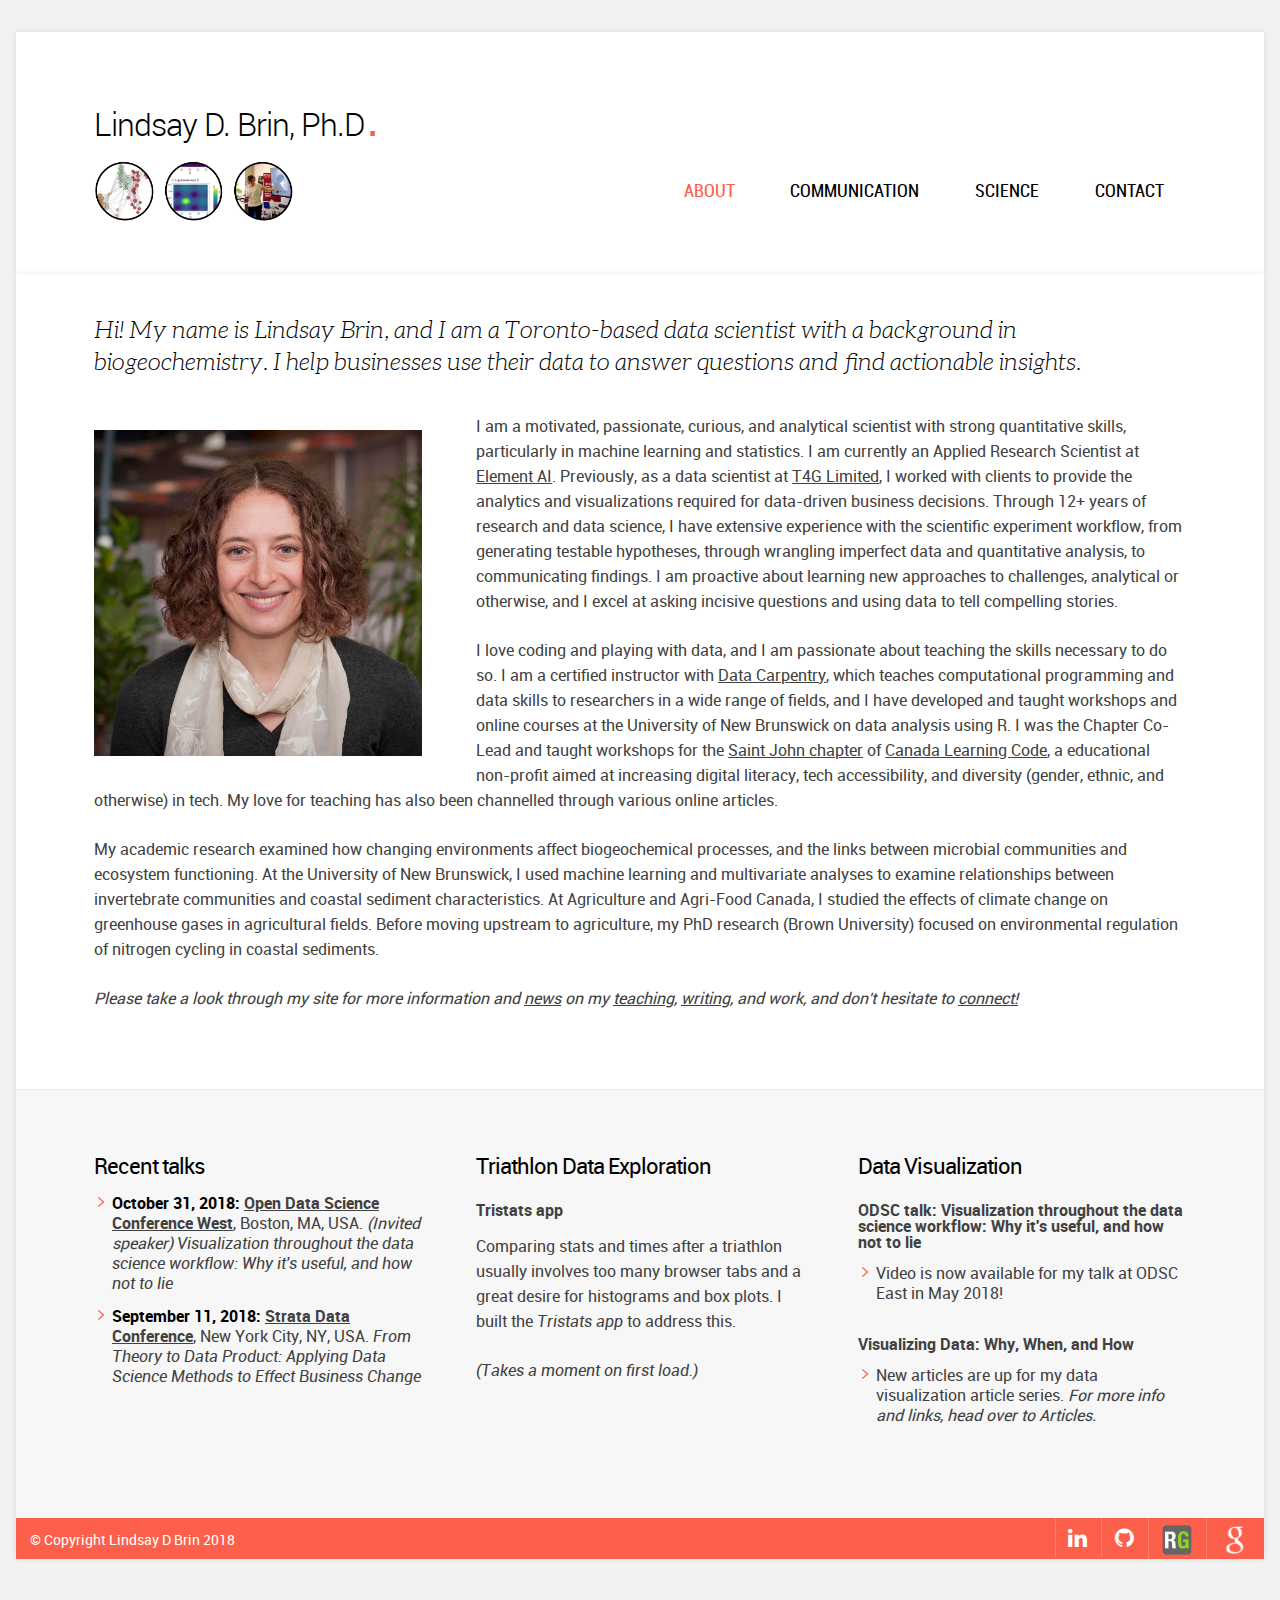
==== commit 701b94fb: "correct title" ====
--- a/index.html
+++ b/index.html
@@ -92,7 +92,7 @@
                                   <img src="img/LindsayBrin_square_500KB.jpg" alt = "mock"/>
                                   <!-- <img src="img/home_pic.jpg" alt="mock"/> -->
     	                       		</div>
-                                   <p>I am a motivated, passionate, curious, and analytical scientist with strong quantitative skills, particularly in machine learning and statistics. I am currently a Data Expert at <a href = "https://www.elementai.com"><u>Element AI</u></a>. Previously, as a data scientist at <a href = "http://www.t4g.com/work/services/analytics/"><u>T4G Limited</u></a>, I worked with clients to provide the analytics and visualizations required for data-driven business decisions. Through 12+ years of research and data science, I have extensive experience with the scientific experiment workflow, from generating testable hypotheses, through wrangling imperfect data and quantitative analysis, to communicating findings. I am proactive about learning new approaches to challenges, analytical or otherwise, and I excel at asking incisive questions and using data to tell compelling stories. </p>
+                                   <p>I am a motivated, passionate, curious, and analytical scientist with strong quantitative skills, particularly in machine learning and statistics. I am currently an Applied Research Scientist at <a href = "https://www.elementai.com"><u>Element AI</u></a>. Previously, as a data scientist at <a href = "http://www.t4g.com/work/services/analytics/"><u>T4G Limited</u></a>, I worked with clients to provide the analytics and visualizations required for data-driven business decisions. Through 12+ years of research and data science, I have extensive experience with the scientific experiment workflow, from generating testable hypotheses, through wrangling imperfect data and quantitative analysis, to communicating findings. I am proactive about learning new approaches to challenges, analytical or otherwise, and I excel at asking incisive questions and using data to tell compelling stories. </p>
 
                                    <p>I love coding and playing with data, and I am passionate about teaching the skills necessary to do so. I am a certified instructor with <a href="http://www.datacarpentry.org"><u> Data Carpentry</u></a>, which teaches computational programming and data skills to researchers in a wide range of fields, and I have developed and taught workshops and online courses at the University of New Brunswick on data analysis using R. I was the Chapter Co-Lead and taught workshops for the <a href="https://www.facebook.com/learningcodenb/"><u>Saint John chapter</u></a> of <a href = "https://www.canadalearningcode.ca"><u>Canada Learning Code</u></a>, a educational non-profit aimed at increasing digital literacy, tech accessibility, and diversity (gender, ethnic, and otherwise) in tech. My love for teaching has also been channelled through various <a href = "articles.html">online articles</a>. </p>
 
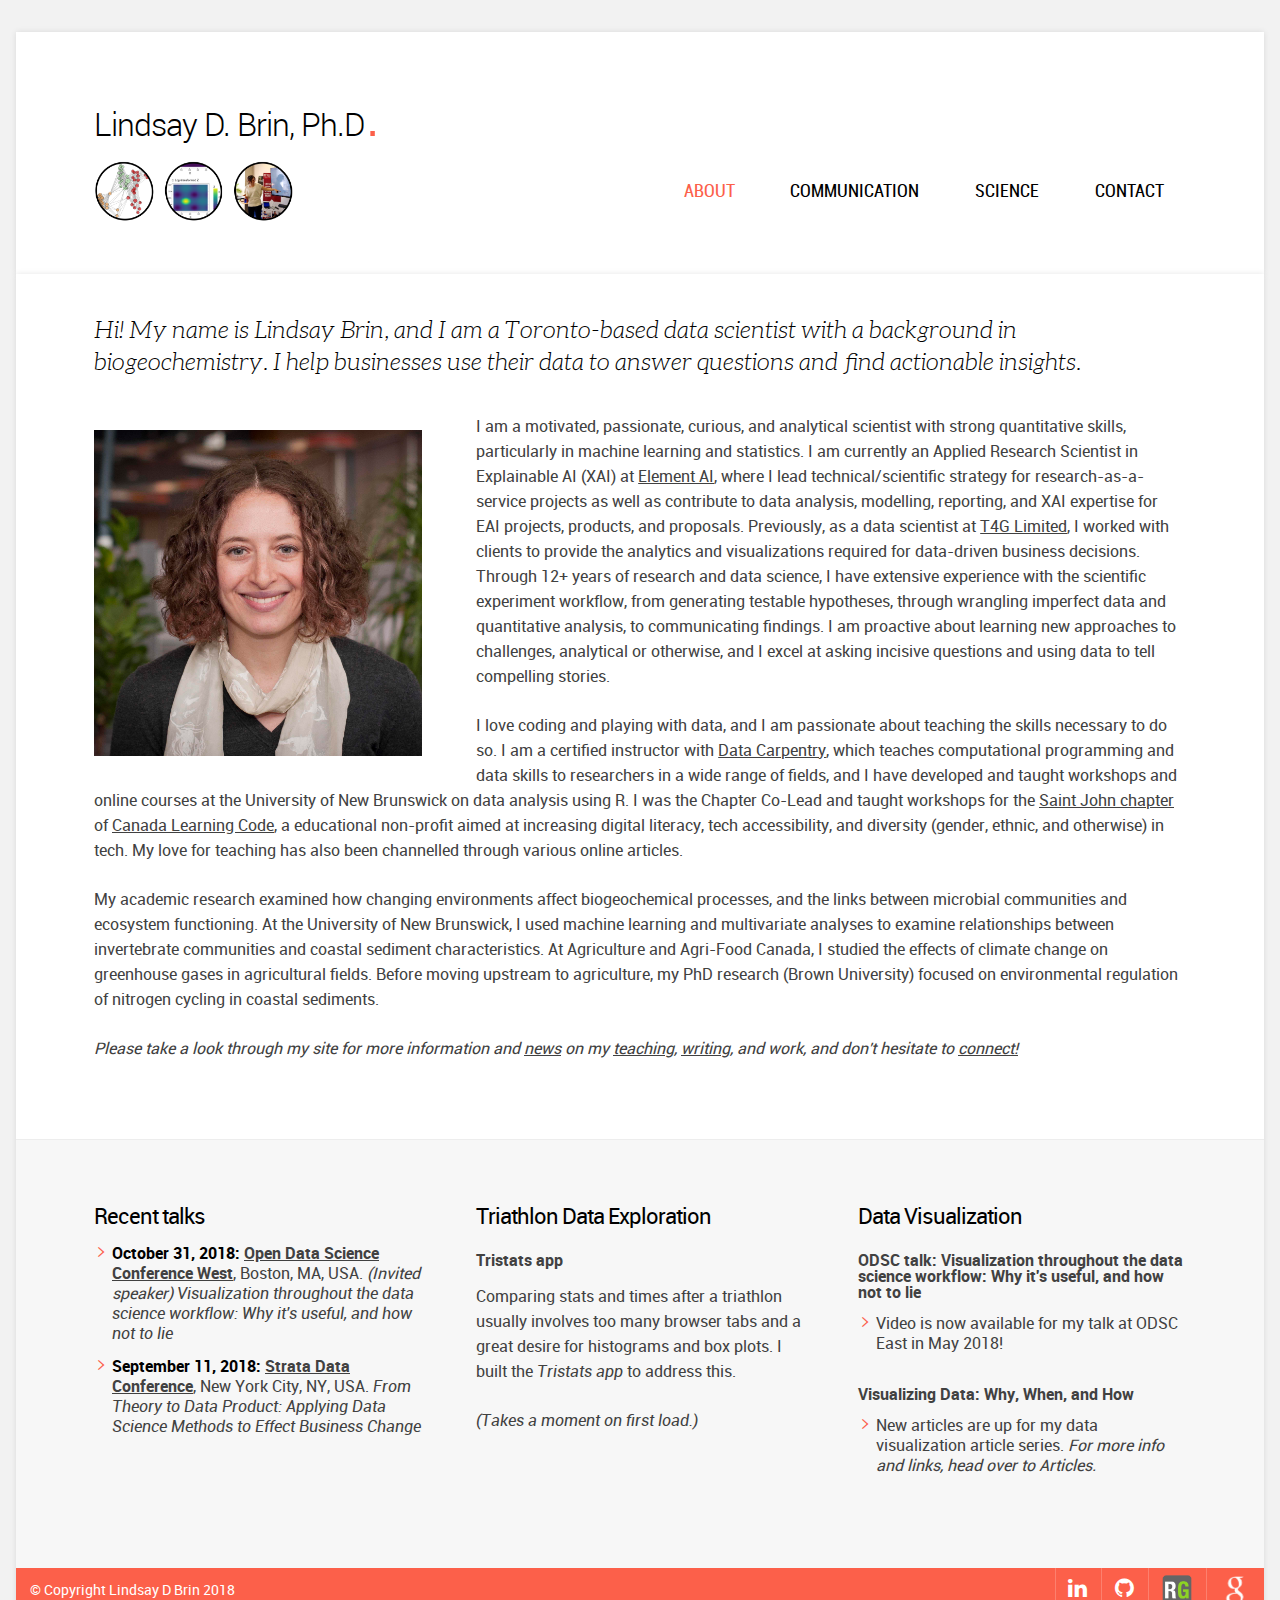
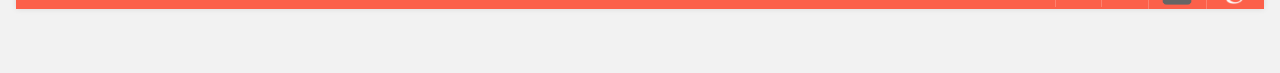
==== commit 07058506: "add EAI info to main" ====
--- a/index.html
+++ b/index.html
@@ -92,7 +92,7 @@
                                   <img src="img/LindsayBrin_square_500KB.jpg" alt = "mock"/>
                                   <!-- <img src="img/home_pic.jpg" alt="mock"/> -->
     	                       		</div>
-                                   <p>I am a motivated, passionate, curious, and analytical scientist with strong quantitative skills, particularly in machine learning and statistics. I am currently an Applied Research Scientist at <a href = "https://www.elementai.com"><u>Element AI</u></a>. Previously, as a data scientist at <a href = "http://www.t4g.com/work/services/analytics/"><u>T4G Limited</u></a>, I worked with clients to provide the analytics and visualizations required for data-driven business decisions. Through 12+ years of research and data science, I have extensive experience with the scientific experiment workflow, from generating testable hypotheses, through wrangling imperfect data and quantitative analysis, to communicating findings. I am proactive about learning new approaches to challenges, analytical or otherwise, and I excel at asking incisive questions and using data to tell compelling stories. </p>
+                                   <p>I am a motivated, passionate, curious, and analytical scientist with strong quantitative skills, particularly in machine learning and statistics. I am currently an Applied Research Scientist in Explainable AI (XAI) at <a href = "https://www.elementai.com"><u>Element AI</u></a>, where I lead technical/scientific strategy for research-as-a-service projects as well as contribute to data analysis, modelling, reporting, and XAI expertise for EAI projects, products, and proposals. Previously, as a data scientist at <a href = "http://www.t4g.com/work/services/analytics/"><u>T4G Limited</u></a>, I worked with clients to provide the analytics and visualizations required for data-driven business decisions. Through 12+ years of research and data science, I have extensive experience with the scientific experiment workflow, from generating testable hypotheses, through wrangling imperfect data and quantitative analysis, to communicating findings. I am proactive about learning new approaches to challenges, analytical or otherwise, and I excel at asking incisive questions and using data to tell compelling stories. </p>
 
                                    <p>I love coding and playing with data, and I am passionate about teaching the skills necessary to do so. I am a certified instructor with <a href="http://www.datacarpentry.org"><u> Data Carpentry</u></a>, which teaches computational programming and data skills to researchers in a wide range of fields, and I have developed and taught workshops and online courses at the University of New Brunswick on data analysis using R. I was the Chapter Co-Lead and taught workshops for the <a href="https://www.facebook.com/learningcodenb/"><u>Saint John chapter</u></a> of <a href = "https://www.canadalearningcode.ca"><u>Canada Learning Code</u></a>, a educational non-profit aimed at increasing digital literacy, tech accessibility, and diversity (gender, ethnic, and otherwise) in tech. My love for teaching has also been channelled through various <a href = "articles.html">online articles</a>. </p>
 
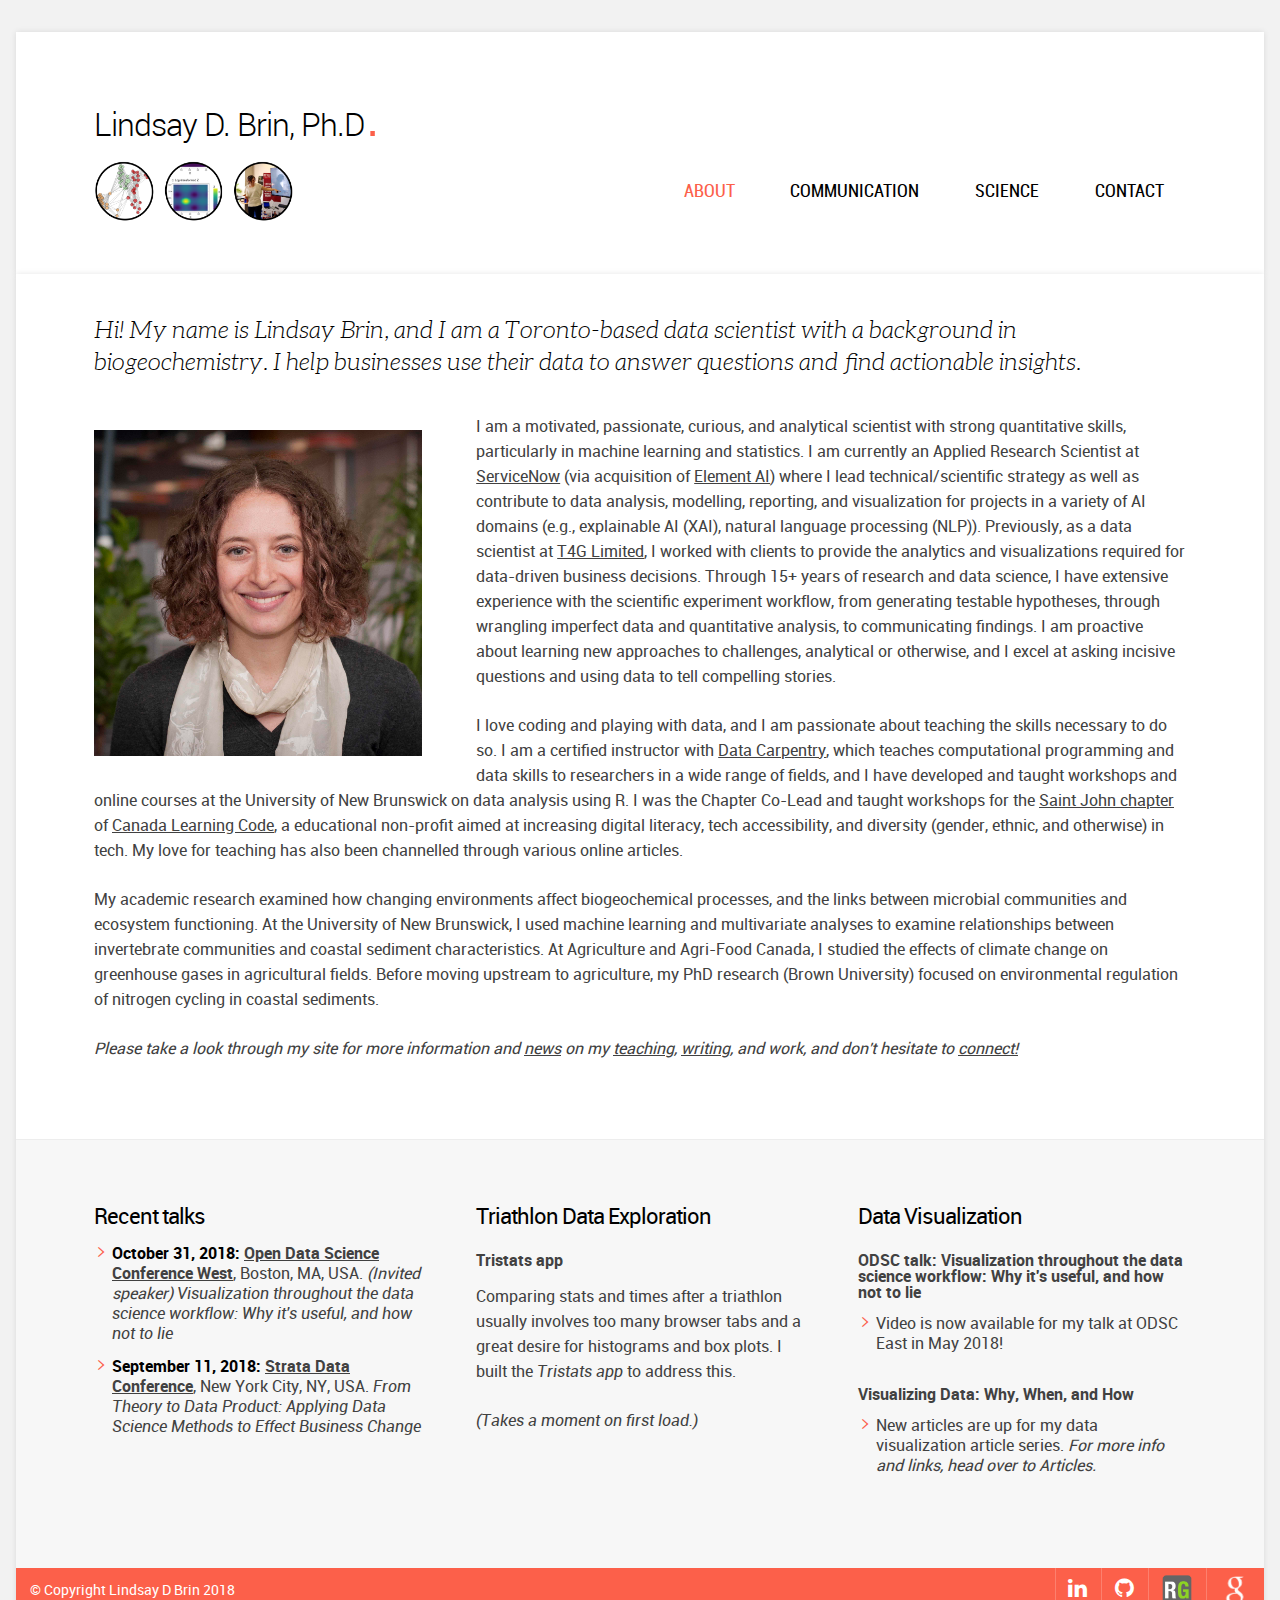
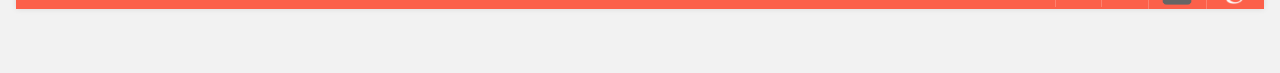
==== commit 321ff0bf: "ServiceNow info update" ====
--- a/index.html
+++ b/index.html
@@ -92,7 +92,7 @@
                                   <img src="img/LindsayBrin_square_500KB.jpg" alt = "mock"/>
                                   <!-- <img src="img/home_pic.jpg" alt="mock"/> -->
     	                       		</div>
-                                   <p>I am a motivated, passionate, curious, and analytical scientist with strong quantitative skills, particularly in machine learning and statistics. I am currently an Applied Research Scientist in Explainable AI (XAI) at <a href = "https://www.elementai.com"><u>Element AI</u></a>, where I lead technical/scientific strategy for research-as-a-service projects as well as contribute to data analysis, modelling, reporting, and XAI expertise for EAI projects, products, and proposals. Previously, as a data scientist at <a href = "http://www.t4g.com/work/services/analytics/"><u>T4G Limited</u></a>, I worked with clients to provide the analytics and visualizations required for data-driven business decisions. Through 12+ years of research and data science, I have extensive experience with the scientific experiment workflow, from generating testable hypotheses, through wrangling imperfect data and quantitative analysis, to communicating findings. I am proactive about learning new approaches to challenges, analytical or otherwise, and I excel at asking incisive questions and using data to tell compelling stories. </p>
+                                   <p>I am a motivated, passionate, curious, and analytical scientist with strong quantitative skills, particularly in machine learning and statistics. I am currently an Applied Research Scientist at <a href = "https://www.servicenow.com"><u>ServiceNow</u></a> (via acquisition of <a href = "https://www.elementai.com"><u>Element AI</u></a>) where I lead technical/scientific strategy as well as contribute to data analysis, modelling, reporting, and visualization for projects in a variety of AI domains (e.g., explainable AI (XAI), natural language processing (NLP)). Previously, as a data scientist at <a href = "http://www.t4g.com/work/services/analytics/"><u>T4G Limited</u></a>, I worked with clients to provide the analytics and visualizations required for data-driven business decisions. Through 15+ years of research and data science, I have extensive experience with the scientific experiment workflow, from generating testable hypotheses, through wrangling imperfect data and quantitative analysis, to communicating findings. I am proactive about learning new approaches to challenges, analytical or otherwise, and I excel at asking incisive questions and using data to tell compelling stories. </p>
 
                                    <p>I love coding and playing with data, and I am passionate about teaching the skills necessary to do so. I am a certified instructor with <a href="http://www.datacarpentry.org"><u> Data Carpentry</u></a>, which teaches computational programming and data skills to researchers in a wide range of fields, and I have developed and taught workshops and online courses at the University of New Brunswick on data analysis using R. I was the Chapter Co-Lead and taught workshops for the <a href="https://www.facebook.com/learningcodenb/"><u>Saint John chapter</u></a> of <a href = "https://www.canadalearningcode.ca"><u>Canada Learning Code</u></a>, a educational non-profit aimed at increasing digital literacy, tech accessibility, and diversity (gender, ethnic, and otherwise) in tech. My love for teaching has also been channelled through various <a href = "articles.html">online articles</a>. </p>
 
